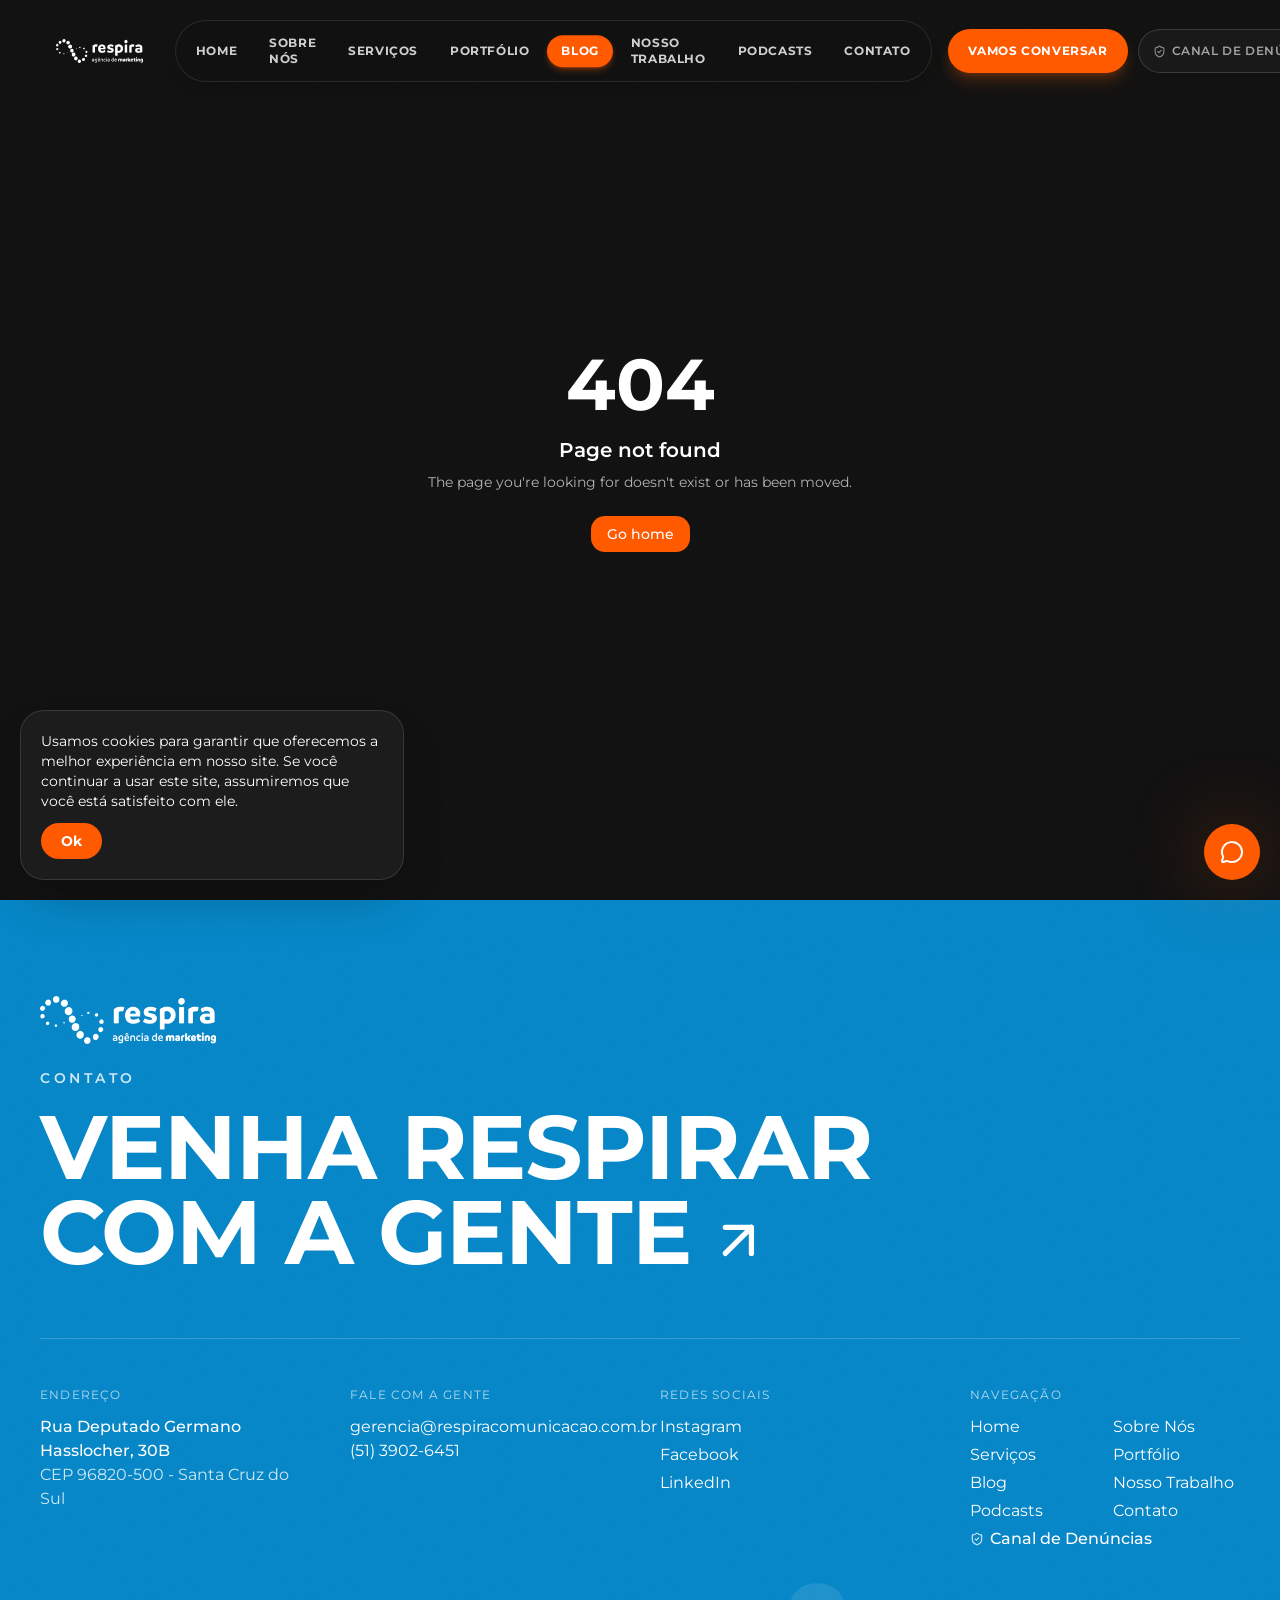
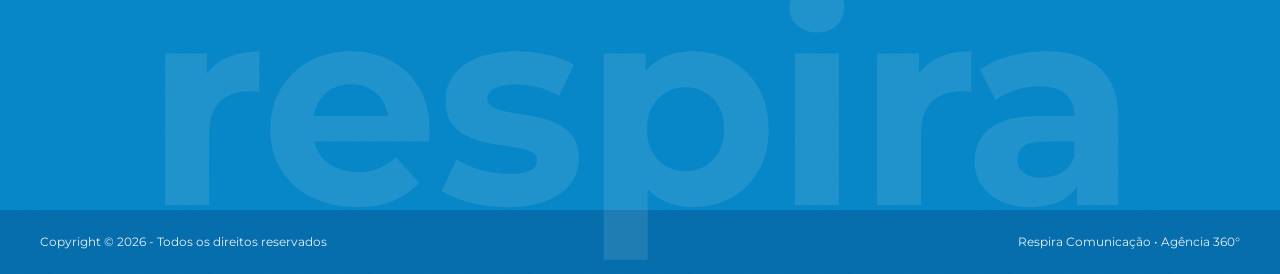
==== blog/index.html @ 7fe89828 "fix(podcasts): refatora para manter rigorosamente os textos e conteudos originais da imagem de refer" ====
<!DOCTYPE html><html lang="pt-BR"><head><meta charSet="utf-8"/><meta name="viewport" content="width=device-width, initial-scale=1"/><link rel="preload" as="image" href="/logo-respira-white.png"/><link rel="stylesheet" href="https://fonts.googleapis.com/css2?family=Manrope:wght@400;500;600;700&amp;family=Montserrat:wght@400;500;600;700;800;900&amp;display=swap" data-precedence="default"/><link rel="stylesheet" href="/assets/styles-BQYbXXpX.css"/><title>Blog | Respira Comunicação</title><meta name="author" content="Respira Comunicação"/><meta property="og:type" content="website"/><meta name="twitter:card" content="summary_large_image"/><meta name="description" content="Artigos e notícias sobre branding, comunicação e marketing pela Respira Comunicação."/><meta property="og:title" content="Blog | Respira Comunicação"/><meta property="og:description" content="Artigos e notícias sobre branding, comunicação e marketing pela Respira Comunicação."/><link rel="modulepreload" href="/assets/index-CsWTlRh0.js"/><link rel="preconnect" href="https://fonts.googleapis.com"/><link rel="preconnect" href="https://fonts.gstatic.com" crossorigin="anonymous"/><link rel="icon" href="/favicon.ico" type="image/x-icon"/></head><body><div class="grain min-h-screen bg-background text-foreground"><header class="fixed inset-x-0 top-0 z-50 transition-all duration-500 py-5"><div class="mx-auto flex max-w-[1600px] items-center justify-between px-5 md:px-10 gap-4"><div class="rounded-full px-4 py-2 transition-colors "><a class="group flex items-center gap-2" aria-label="Respira Comunicação" href="/"><img src="/logo-respira-white.png" alt="Respira Comunicação" class="h-7 md:h-8 w-auto object-contain transition-transform duration-300 group-hover:scale-105"/></a></div><nav class="hidden lg:flex items-center gap-0.5 xl:gap-1 rounded-full border border-white/10 bg-background/85 p-1.5 backdrop-blur-md shadow-lg"><a class="relative rounded-full px-2.5 py-1.5 xl:px-3.5 xl:py-2 text-[11px] xl:text-xs font-bold uppercase tracking-wider transition-colors duration-200 text-white/80 hover:text-white" href="/"><span class="relative z-10">Home</span></a><a class="relative rounded-full px-2.5 py-1.5 xl:px-3.5 xl:py-2 text-[11px] xl:text-xs font-bold uppercase tracking-wider transition-colors duration-200 text-white/80 hover:text-white" href="/sobre"><span class="relative z-10">Sobre Nós</span></a><a class="relative rounded-full px-2.5 py-1.5 xl:px-3.5 xl:py-2 text-[11px] xl:text-xs font-bold uppercase tracking-wider transition-colors duration-200 text-white/80 hover:text-white" href="/servicos"><span class="relative z-10">Serviços</span></a><a class="relative rounded-full px-2.5 py-1.5 xl:px-3.5 xl:py-2 text-[11px] xl:text-xs font-bold uppercase tracking-wider transition-colors duration-200 text-white/80 hover:text-white" href="/portfolio"><span class="relative z-10">Portfólio</span></a><a class="relative rounded-full px-2.5 py-1.5 xl:px-3.5 xl:py-2 text-[11px] xl:text-xs font-bold uppercase tracking-wider transition-colors duration-200 text-primary-foreground active" href="/blog" data-status="active" aria-current="page"><div class="absolute inset-0 rounded-full bg-primary shadow-md shadow-primary/30"></div><span class="relative z-10">Blog</span></a><a class="relative rounded-full px-2.5 py-1.5 xl:px-3.5 xl:py-2 text-[11px] xl:text-xs font-bold uppercase tracking-wider transition-colors duration-200 text-white/80 hover:text-white" href="/nosso-trabalho"><span class="relative z-10">Nosso Trabalho</span></a><a class="relative rounded-full px-2.5 py-1.5 xl:px-3.5 xl:py-2 text-[11px] xl:text-xs font-bold uppercase tracking-wider transition-colors duration-200 text-white/80 hover:text-white" href="/podcasts"><span class="relative z-10">Podcasts</span></a><a class="relative rounded-full px-2.5 py-1.5 xl:px-3.5 xl:py-2 text-[11px] xl:text-xs font-bold uppercase tracking-wider transition-colors duration-200 text-white/80 hover:text-white" href="/contato"><span class="relative z-10">Contato</span></a></nav><div class="flex items-center gap-2 sm:gap-2.5"><button aria-label="Abrir menu" class="flex lg:!hidden h-10 sm:h-11 items-center gap-2 rounded-full border border-white/15 bg-background/80 px-3.5 sm:px-4 text-xs font-bold uppercase tracking-widest backdrop-blur transition-all hover:bg-foreground hover:text-background shrink-0"><span>Menu</span><span class="flex flex-col gap-1"><span class="h-0.5 w-3.5 sm:w-4 bg-current"></span><span class="h-0.5 w-2 sm:w-2.5 bg-current"></span></span></button><a href="https://wa.me/555139026451?text=Ol%C3%A1!%20Vim%20pelo%20site%20da%20Respira%20e%20gostaria%20de%20conversar." target="_blank" rel="noreferrer" class="hidden sm:inline-flex h-10 sm:h-11 items-center rounded-full bg-primary px-4 sm:px-5 text-xs font-bold uppercase tracking-wider text-primary-foreground shadow-lg shadow-primary/25 transition-transform hover:scale-105 shrink-0">Vamos conversar</a><a href="https://app.escutacerta.com.br/ethics/respira-agencia-marketing" target="_blank" rel="noreferrer" class="group flex h-10 sm:h-11 items-center gap-1.5 rounded-full border border-white/15 bg-white/[0.03] px-3 sm:px-3.5 text-[11px] sm:text-xs font-semibold uppercase tracking-wider text-white/60 hover:text-white hover:border-white/30 hover:bg-white/[0.08] transition-all shadow-sm shrink-0" aria-label="Canal de Denúncias"><svg xmlns="http://www.w3.org/2000/svg" width="13" height="13" viewBox="0 0 24 24" fill="none" stroke="currentColor" stroke-width="2" stroke-linecap="round" stroke-linejoin="round" class="lucide lucide-shield-check shrink-0 text-white/50 transition-colors group-hover:text-[#FF5A00]" aria-hidden="true"><path d="M20 13c0 5-3.5 7.5-7.66 8.95a1 1 0 0 1-.67-.01C7.5 20.5 4 18 4 13V6a1 1 0 0 1 1-1c2 0 4.5-1.2 6.24-2.72a1.17 1.17 0 0 1 1.52 0C14.51 3.81 17 5 19 5a1 1 0 0 1 1 1z"></path><path d="m9 12 2 2 4-4"></path></svg><span>Canal de Denúncias</span></a></div></div></header><main style="opacity:0;transform:translateY(16px)"><!--$--><section class="mx-auto max-w-[1600px] px-5 pb-16 pt-40 md:px-10 md:pt-48"><p class="mb-6 text-sm font-semibold uppercase tracking-[0.25em] text-primary" style="opacity:0;transform:translateY(20px)">Blog</p><h1 class="font-display text-mega font-bold uppercase"><span class="inline-block overflow-hidden align-bottom"><span class="inline-block" style="transform:translateY(105%)">Ideias<!-- --> </span></span><span class="inline-block overflow-hidden align-bottom"><span class="inline-block" style="transform:translateY(105%)">que<!-- --> </span></span><span class="inline-block overflow-hidden align-bottom"><span class="inline-block" style="transform:translateY(105%)">oxigenam<!-- --> </span></span></h1><div class="mt-8 flex gap-3"><a href="https://respiracomunicacao.com.br/categorias/artigos/" target="_blank" rel="noreferrer" class="rounded-full border border-border px-5 py-2 font-bold hover:bg-primary hover:text-primary-foreground">Artigos</a><a href="https://respiracomunicacao.com.br/categorias/noticias/" target="_blank" rel="noreferrer" class="rounded-full border border-border px-5 py-2 font-bold hover:bg-primary hover:text-primary-foreground">Notícias</a></div></section><section class="mx-auto max-w-[1600px] px-5 pb-24 md:px-10"><div style="opacity:0;transform:translateY(40px)"><a href="https://respiracomunicacao.com.br/o-excesso-de-conteudo-esta-enfraquecendo-a-comunicacao-das-marcas/" target="_blank" rel="noreferrer" class="group block"><div class="overflow-hidden rounded-2xl bg-muted aspect-[16/10]"><img src="https://respiracomunicacao.com.br/wp-content/uploads/2026/10/348088ba-9847-40a9-9223-feab3e85a45b-2026-10-23-360x270.png" alt="O excesso de conteúdo está enfraquecendo a comunicação das marcas?" loading="lazy" class="h-full w-full object-cover transition-transform duration-700 group-hover:scale-105"/></div><p class="mt-5 text-xs font-semibold uppercase tracking-widest text-muted-foreground">respira · <!-- -->outubro 23 / 2026</p><h3 class="mt-2 font-display font-bold leading-tight transition-colors group-hover:text-primary text-2xl md:text-4xl">O excesso de conteúdo está enfraquecendo a comunicação das marcas?</h3><span class="mt-4 inline-flex items-center gap-1 text-sm font-bold">Leia mais <svg xmlns="http://www.w3.org/2000/svg" width="16" height="16" viewBox="0 0 24 24" fill="none" stroke="currentColor" stroke-width="2" stroke-linecap="round" stroke-linejoin="round" class="lucide lucide-arrow-up-right transition-transform group-hover:rotate-45" aria-hidden="true"><path d="M7 7h10v10"></path><path d="M7 17 17 7"></path></svg></span></a></div><div class="mt-20 grid gap-x-8 gap-y-16 md:grid-cols-3"><div style="opacity:0;transform:translateY(40px)"><a href="https://respiracomunicacao.com.br/o-paradoxo-da-modernizacao-ate-onde-uma-marca-deve-mudar-para-continuar-atual/" target="_blank" rel="noreferrer" class="group block"><div class="overflow-hidden rounded-2xl bg-muted aspect-[4/3]"><img src="https://respiracomunicacao.com.br/wp-content/uploads/2026/10/businessman-thinking-about-colorful-charts-and-gra-2026-09-24-19-15-22-utc-360x270.jpg" alt="O paradoxo da modernização: até onde uma marca deve mudar para continuar atual?" loading="lazy" class="h-full w-full object-cover transition-transform duration-700 group-hover:scale-105"/></div><p class="mt-5 text-xs font-semibold uppercase tracking-widest text-muted-foreground">respira · <!-- -->outubro 08 / 2026</p><h3 class="mt-2 font-display font-bold leading-tight transition-colors group-hover:text-primary text-xl">O paradoxo da modernização: até onde uma marca deve mudar para continuar atual?</h3><span class="mt-4 inline-flex items-center gap-1 text-sm font-bold">Leia mais <svg xmlns="http://www.w3.org/2000/svg" width="16" height="16" viewBox="0 0 24 24" fill="none" stroke="currentColor" stroke-width="2" stroke-linecap="round" stroke-linejoin="round" class="lucide lucide-arrow-up-right transition-transform group-hover:rotate-45" aria-hidden="true"><path d="M7 7h10v10"></path><path d="M7 17 17 7"></path></svg></span></a></div><div style="opacity:0;transform:translateY(40px)"><a href="https://respiracomunicacao.com.br/o-impacto-da-creator-economy-na-comunicacao-das-empresas/" target="_blank" rel="noreferrer" class="group block"><div class="overflow-hidden rounded-2xl bg-muted aspect-[4/3]"><img src="https://respiracomunicacao.com.br/wp-content/uploads/2026/09/artigo22.jpg" alt="O impacto da creator economy na comunicação das empresas" loading="lazy" class="h-full w-full object-cover transition-transform duration-700 group-hover:scale-105"/></div><p class="mt-5 text-xs font-semibold uppercase tracking-widest text-muted-foreground">respira · <!-- -->setembro 22 / 2026</p><h3 class="mt-2 font-display font-bold leading-tight transition-colors group-hover:text-primary text-xl">O impacto da creator economy na comunicação das empresas</h3><span class="mt-4 inline-flex items-center gap-1 text-sm font-bold">Leia mais <svg xmlns="http://www.w3.org/2000/svg" width="16" height="16" viewBox="0 0 24 24" fill="none" stroke="currentColor" stroke-width="2" stroke-linecap="round" stroke-linejoin="round" class="lucide lucide-arrow-up-right transition-transform group-hover:rotate-45" aria-hidden="true"><path d="M7 7h10v10"></path><path d="M7 17 17 7"></path></svg></span></a></div><div style="opacity:0;transform:translateY(40px)"><a href="https://respiracomunicacao.com.br/o-papel-da-criatividade-em-um-mercado-cada-vez-mais-automatizado/" target="_blank" rel="noreferrer" class="group block"><div class="overflow-hidden rounded-2xl bg-muted aspect-[4/3]"><img src="https://respiracomunicacao.com.br/wp-content/uploads/2026/09/artigo09-360x270.jpg" alt="O papel da criatividade em um mercado cada vez mais automatizado" loading="lazy" class="h-full w-full object-cover transition-transform duration-700 group-hover:scale-105"/></div><p class="mt-5 text-xs font-semibold uppercase tracking-widest text-muted-foreground">respira · <!-- -->setembro 08 / 2026</p><h3 class="mt-2 font-display font-bold leading-tight transition-colors group-hover:text-primary text-xl">O papel da criatividade em um mercado cada vez mais automatizado</h3><span class="mt-4 inline-flex items-center gap-1 text-sm font-bold">Leia mais <svg xmlns="http://www.w3.org/2000/svg" width="16" height="16" viewBox="0 0 24 24" fill="none" stroke="currentColor" stroke-width="2" stroke-linecap="round" stroke-linejoin="round" class="lucide lucide-arrow-up-right transition-transform group-hover:rotate-45" aria-hidden="true"><path d="M7 7h10v10"></path><path d="M7 17 17 7"></path></svg></span></a></div><div style="opacity:0;transform:translateY(40px)"><a href="https://respiracomunicacao.com.br/brand-fatigue-por-que-algumas-marcas-deixam-de-gerar-interesse/" target="_blank" rel="noreferrer" class="group block"><div class="overflow-hidden rounded-2xl bg-muted aspect-[4/3]"><img src="https://respiracomunicacao.com.br/wp-content/uploads/2026/07/business-risk-concept-warning-sign-on-storefront-2026-03-26-03-32-44-utc-scaled.jpg" alt="Brand Fatigue: por que algumas marcas deixam de gerar interesse" loading="lazy" class="h-full w-full object-cover transition-transform duration-700 group-hover:scale-105"/></div><p class="mt-5 text-xs font-semibold uppercase tracking-widest text-muted-foreground">respira · <!-- -->agosto 26 / 2026</p><h3 class="mt-2 font-display font-bold leading-tight transition-colors group-hover:text-primary text-xl">Brand Fatigue: por que algumas marcas deixam de gerar interesse</h3><span class="mt-4 inline-flex items-center gap-1 text-sm font-bold">Leia mais <svg xmlns="http://www.w3.org/2000/svg" width="16" height="16" viewBox="0 0 24 24" fill="none" stroke="currentColor" stroke-width="2" stroke-linecap="round" stroke-linejoin="round" class="lucide lucide-arrow-up-right transition-transform group-hover:rotate-45" aria-hidden="true"><path d="M7 7h10v10"></path><path d="M7 17 17 7"></path></svg></span></a></div><div style="opacity:0;transform:translateY(40px)"><a href="https://respiracomunicacao.com.br/como-fortalecer-a-percepcao-de-valor-sem-competir-apenas-por-preco/" target="_blank" rel="noreferrer" class="group block"><div class="overflow-hidden rounded-2xl bg-muted aspect-[4/3]"><img src="https://respiracomunicacao.com.br/wp-content/uploads/2026/07/financial-growth-chart-with-wooden-toy-figure-2026-03-20-06-20-47-utc-scaled.jpeg" alt="Como fortalecer a percepção de valor sem competir apenas por preço" loading="lazy" class="h-full w-full object-cover transition-transform duration-700 group-hover:scale-105"/></div><p class="mt-5 text-xs font-semibold uppercase tracking-widest text-muted-foreground">respira · <!-- -->agosto 12 / 2026</p><h3 class="mt-2 font-display font-bold leading-tight transition-colors group-hover:text-primary text-xl">Como fortalecer a percepção de valor sem competir apenas por preço</h3><span class="mt-4 inline-flex items-center gap-1 text-sm font-bold">Leia mais <svg xmlns="http://www.w3.org/2000/svg" width="16" height="16" viewBox="0 0 24 24" fill="none" stroke="currentColor" stroke-width="2" stroke-linecap="round" stroke-linejoin="round" class="lucide lucide-arrow-up-right transition-transform group-hover:rotate-45" aria-hidden="true"><path d="M7 7h10v10"></path><path d="M7 17 17 7"></path></svg></span></a></div><div style="opacity:0;transform:translateY(40px)"><a href="https://respiracomunicacao.com.br/a-nova-geopolitica-das-marcas-como-conflitos-producao-e-tecnologia-impactam-a-percepcao-do-consumidor/" target="_blank" rel="noreferrer" class="group block"><div class="overflow-hidden rounded-2xl bg-muted aspect-[4/3]"><img src="https://respiracomunicacao.com.br/wp-content/uploads/2026/07/robotic-hand-holding-a-globe-encased-in-cube-2026-04-14-05-44-45-utc-scaled.jpg" alt="A nova geopolítica das marcas: como conflitos, produção e tecnologia impactam a percepção do consumidor" loading="lazy" class="h-full w-full object-cover transition-transform duration-700 group-hover:scale-105"/></div><p class="mt-5 text-xs font-semibold uppercase tracking-widest text-muted-foreground">respira · <!-- -->julho 29 / 2026</p><h3 class="mt-2 font-display font-bold leading-tight transition-colors group-hover:text-primary text-xl">A nova geopolítica das marcas: como conflitos, produção e tecnologia impactam a percepção do consumidor</h3><span class="mt-4 inline-flex items-center gap-1 text-sm font-bold">Leia mais <svg xmlns="http://www.w3.org/2000/svg" width="16" height="16" viewBox="0 0 24 24" fill="none" stroke="currentColor" stroke-width="2" stroke-linecap="round" stroke-linejoin="round" class="lucide lucide-arrow-up-right transition-transform group-hover:rotate-45" aria-hidden="true"><path d="M7 7h10v10"></path><path d="M7 17 17 7"></path></svg></span></a></div><div style="opacity:0;transform:translateY(40px)"><a href="https://respiracomunicacao.com.br/1639-2/" target="_blank" rel="noreferrer" class="group block"><div class="overflow-hidden rounded-2xl bg-muted aspect-[4/3]"><img src="https://respiracomunicacao.com.br/wp-content/uploads/2026/07/colorful-wooden-toy-blocks-arranged-by-a-hand-2026-03-25-05-29-37-utc-scaled.jpg" alt="Por que a clareza se tornou um diferencial competitivo" loading="lazy" class="h-full w-full object-cover transition-transform duration-700 group-hover:scale-105"/></div><p class="mt-5 text-xs font-semibold uppercase tracking-widest text-muted-foreground">respira · <!-- -->julho 16 / 2026</p><h3 class="mt-2 font-display font-bold leading-tight transition-colors group-hover:text-primary text-xl">Por que a clareza se tornou um diferencial competitivo</h3><span class="mt-4 inline-flex items-center gap-1 text-sm font-bold">Leia mais <svg xmlns="http://www.w3.org/2000/svg" width="16" height="16" viewBox="0 0 24 24" fill="none" stroke="currentColor" stroke-width="2" stroke-linecap="round" stroke-linejoin="round" class="lucide lucide-arrow-up-right transition-transform group-hover:rotate-45" aria-hidden="true"><path d="M7 7h10v10"></path><path d="M7 17 17 7"></path></svg></span></a></div><div style="opacity:0;transform:translateY(40px)"><a href="https://respiracomunicacao.com.br/o-novo-crm-porque-engajamento-nao-e-frequencia-e-relevancia/" target="_blank" rel="noreferrer" class="group block"><div class="overflow-hidden rounded-2xl bg-muted aspect-[4/3]"><img src="https://respiracomunicacao.com.br/wp-content/uploads/2026/06/crm-blocks-with-crumpled-yellow-paper-background-2026-03-25-10-48-57-utc-scaled.jpg" alt="O novo CRM: porque engajamento não é frequência, é relevância" loading="lazy" class="h-full w-full object-cover transition-transform duration-700 group-hover:scale-105"/></div><p class="mt-5 text-xs font-semibold uppercase tracking-widest text-muted-foreground">respira · <!-- -->junho 24 / 2026</p><h3 class="mt-2 font-display font-bold leading-tight transition-colors group-hover:text-primary text-xl">O novo CRM: porque engajamento não é frequência, é relevância</h3><span class="mt-4 inline-flex items-center gap-1 text-sm font-bold">Leia mais <svg xmlns="http://www.w3.org/2000/svg" width="16" height="16" viewBox="0 0 24 24" fill="none" stroke="currentColor" stroke-width="2" stroke-linecap="round" stroke-linejoin="round" class="lucide lucide-arrow-up-right transition-transform group-hover:rotate-45" aria-hidden="true"><path d="M7 7h10v10"></path><path d="M7 17 17 7"></path></svg></span></a></div><div style="opacity:0;transform:translateY(40px)"><a href="https://respiracomunicacao.com.br/branding-e-ux-o-impacto-da-experiencia-na-percepcao-da-marca/" target="_blank" rel="noreferrer" class="group block"><div class="overflow-hidden rounded-2xl bg-muted aspect-[4/3]"><img src="https://respiracomunicacao.com.br/wp-content/uploads/2026/06/concept-of-mobile-application-user-interface-and-e-2026-03-17-01-22-31-utc.jpg" alt="Branding e UX: o impacto da experiência na percepção da marca" loading="lazy" class="h-full w-full object-cover transition-transform duration-700 group-hover:scale-105"/></div><p class="mt-5 text-xs font-semibold uppercase tracking-widest text-muted-foreground">respira · <!-- -->junho 11 / 2026</p><h3 class="mt-2 font-display font-bold leading-tight transition-colors group-hover:text-primary text-xl">Branding e UX: o impacto da experiência na percepção da marca</h3><span class="mt-4 inline-flex items-center gap-1 text-sm font-bold">Leia mais <svg xmlns="http://www.w3.org/2000/svg" width="16" height="16" viewBox="0 0 24 24" fill="none" stroke="currentColor" stroke-width="2" stroke-linecap="round" stroke-linejoin="round" class="lucide lucide-arrow-up-right transition-transform group-hover:rotate-45" aria-hidden="true"><path d="M7 7h10v10"></path><path d="M7 17 17 7"></path></svg></span></a></div></div><a href="https://respiracomunicacao.com.br/blog/page/2/" target="_blank" rel="noreferrer" class="mx-auto mt-20 flex w-fit items-center gap-2 rounded-full bg-primary px-8 py-4 font-bold text-primary-foreground">Mais artigos <svg xmlns="http://www.w3.org/2000/svg" width="18" height="18" viewBox="0 0 24 24" fill="none" stroke="currentColor" stroke-width="2" stroke-linecap="round" stroke-linejoin="round" class="lucide lucide-arrow-up-right" aria-hidden="true"><path d="M7 7h10v10"></path><path d="M7 17 17 7"></path></svg></a></section><script>(function(a,f){let l;try{l=JSON.parse(sessionStorage.getItem(a)||"{}")}catch{return}const n=l?.[f||history.state?.__TSR_key];let c=!1;for(const t in n){const e=n[t],o=e?.scrollX,s=e?.scrollY;if(Number.isFinite(o)&&Number.isFinite(s)){if(t==="window")scrollTo(o,s),c=!0;else if(t)try{const r=document.querySelector(t);r&&(r.scrollLeft=o,r.scrollTop=s)}catch{}}}if(c)return;const i=location.hash.slice(1);if(i){const t=history.state?.__hashScrollIntoViewOptions??!0;if(t){const e=document.getElementById(i);e&&e.scrollIntoView(t)}return}scrollTo(0,0)})("tsr-scroll-restoration-v1_3");document.currentScript.remove()</script><!--/$--></main><footer id="contato" class="relative overflow-hidden bg-[#0787C7] text-white pt-24"><div class="mx-auto max-w-[1600px] px-5 md:px-10"><div class="mb-6"><a aria-label="Respira Comunicação" href="/"><img src="/logo-respira-white.png" alt="Respira Comunicação" class="h-10 md:h-12 w-auto object-contain"/></a></div><p class="text-sm font-semibold uppercase tracking-[0.25em] text-white/80">Contato</p><a href="https://wa.me/555139026451?text=Ol%C3%A1!%20Vim%20pelo%20site%20da%20Respira%20e%20gostaria%20de%20conversar." target="_blank" rel="noreferrer" class="group mt-4 block"><h2 class="font-display text-giant font-bold uppercase text-white transition-colors duration-300 group-hover:text-[#FF5A00]">Venha Respirar <br/>com a gente<svg xmlns="http://www.w3.org/2000/svg" width="24" height="24" viewBox="0 0 24 24" fill="none" stroke="currentColor" stroke-width="2" stroke-linecap="round" stroke-linejoin="round" class="lucide lucide-arrow-up-right ml-4 inline h-[0.7em] w-[0.7em] transition-transform duration-500 group-hover:rotate-45" aria-hidden="true"><path d="M7 7h10v10"></path><path d="M7 17 17 7"></path></svg></h2></a><div class="mt-16 grid gap-10 border-t border-white/20 py-12 md:grid-cols-4"><div><p class="mb-3 text-xs uppercase tracking-widest text-white/70">Endereço</p><p class="text-white font-medium">Rua Deputado Germano Hasslocher, 30B</p><p class="text-white/80">CEP 96820-500 - Santa Cruz do Sul</p></div><div><p class="mb-3 text-xs uppercase tracking-widest text-white/70">Fale com a gente</p><a href="mailto:gerencia@respiracomunicacao.com.br" class="block text-white hover:underline">gerencia@respiracomunicacao.com.br</a><a href="tel:+555139026451" class="block text-white hover:underline">(51) 3902-6451</a></div><div><p class="mb-3 text-xs uppercase tracking-widest text-white/70">Redes Sociais</p><div class="flex flex-col gap-1"><a href="https://www.instagram.com/respiracomunicacao/" target="_blank" rel="noreferrer" class="text-white hover:underline">Instagram</a><a href="https://www.facebook.com/Respiracomunicacao" target="_blank" rel="noreferrer" class="text-white hover:underline">Facebook</a><a href="https://www.linkedin.com/company/81310312/admin/feed/posts/" target="_blank" rel="noreferrer" class="text-white hover:underline">LinkedIn</a></div></div><div><p class="mb-3 text-xs uppercase tracking-widest text-white/70">Navegação</p><div class="grid grid-cols-2 gap-x-4 gap-y-1"><a class="text-white hover:underline" href="/">Home</a><a class="text-white hover:underline" href="/sobre">Sobre Nós</a><a class="text-white hover:underline" href="/servicos">Serviços</a><a class="text-white hover:underline" href="/portfolio">Portfólio</a><a class="text-white hover:underline active" href="/blog" data-status="active" aria-current="page">Blog</a><a class="text-white hover:underline" href="/nosso-trabalho">Nosso Trabalho</a><a class="text-white hover:underline" href="/podcasts">Podcasts</a><a class="text-white hover:underline" href="/contato">Contato</a><a href="https://app.escutacerta.com.br/ethics/respira-agencia-marketing" target="_blank" rel="noreferrer" class="col-span-2 text-white hover:underline inline-flex items-center gap-1.5 font-medium"><svg xmlns="http://www.w3.org/2000/svg" width="14" height="14" viewBox="0 0 24 24" fill="none" stroke="currentColor" stroke-width="2" stroke-linecap="round" stroke-linejoin="round" class="lucide lucide-shield-check text-white/80 shrink-0" aria-hidden="true"><path d="M20 13c0 5-3.5 7.5-7.66 8.95a1 1 0 0 1-.67-.01C7.5 20.5 4 18 4 13V6a1 1 0 0 1 1-1c2 0 4.5-1.2 6.24-2.72a1.17 1.17 0 0 1 1.52 0C14.51 3.81 17 5 19 5a1 1 0 0 1 1 1z"></path><path d="m9 12 2 2 4-4"></path></svg>Canal de Denúncias</a></div></div></div></div><div class="pointer-events-none select-none text-center font-display text-[22vw] font-bold lowercase leading-[0.75] text-white/10">respira</div><div class="bg-[#066EAC] py-6 text-xs text-white/90"><div class="mx-auto flex max-w-[1600px] flex-wrap justify-between gap-4 px-5 md:px-10"><span>Copyright © <!-- -->2026<!-- --> - Todos os direitos reservados</span><span>Respira Comunicação • Agência 360°</span></div></div></footer><div class="fixed bottom-5 right-5 z-40 flex flex-col items-end gap-3"><button aria-label="WhatsApp" class="flex h-14 w-14 items-center justify-center rounded-full bg-primary text-primary-foreground glow transition-transform hover:scale-110 shadow-lg"><svg xmlns="http://www.w3.org/2000/svg" width="24" height="24" viewBox="0 0 24 24" fill="none" stroke="currentColor" stroke-width="2" stroke-linecap="round" stroke-linejoin="round" class="lucide lucide-message-circle" aria-hidden="true"><path d="M2.992 16.342a2 2 0 0 1 .094 1.167l-1.065 3.29a1 1 0 0 0 1.236 1.168l3.413-.998a2 2 0 0 1 1.099.092 10 10 0 1 0-4.777-4.719"></path></svg></button></div></div><script data-tsr-stream-part="">(self.$R=self.$R||{})["tsr"]=[];self.$_TSR={h(){this.hydrated=!0,this.c()},e(){this.streamEnded=!0,this.c()},c(){this.hydrated&&this.streamEnded&&(delete self.$_TSR,delete self.$R.tsr)},p(e){this.initialized?e():this.buffer.push(e)},buffer:[]};$_TSR.router=($R=>$R[0]={manifest:$R[1]={routes:$R[2]={__root__:$R[3]={preloads:$R[4]=["/assets/index-CsWTlRh0.js"],scripts:$R[5]=[$R[6]={attrs:$R[7]={type:"module",async:!0,src:"/assets/index-CsWTlRh0.js"}}],css:$R[8]=[$R[9]={href:"/assets/styles-BQYbXXpX.css","data-tanstack-router-dev-styles":!0}]}}},matches:$R[10]=[$R[11]={i:"__root__ ",u:1794572300991,s:"success",ssr:!0},$R[12]={i:" blog blog",u:1794572300991,s:"success",ssr:!0}]})($R["tsr"]);$_TSR.e();{let s=document.currentScript,p;while((p=s.previousElementSibling)&&p.hasAttribute('data-tsr-stream-part'))p.remove();s.remove()}</script><script type="module" src="/assets/index-CsWTlRh0.js"></script><script>document.currentScript.remove();/*$tsr-stream-boundary*/</script></body></html>
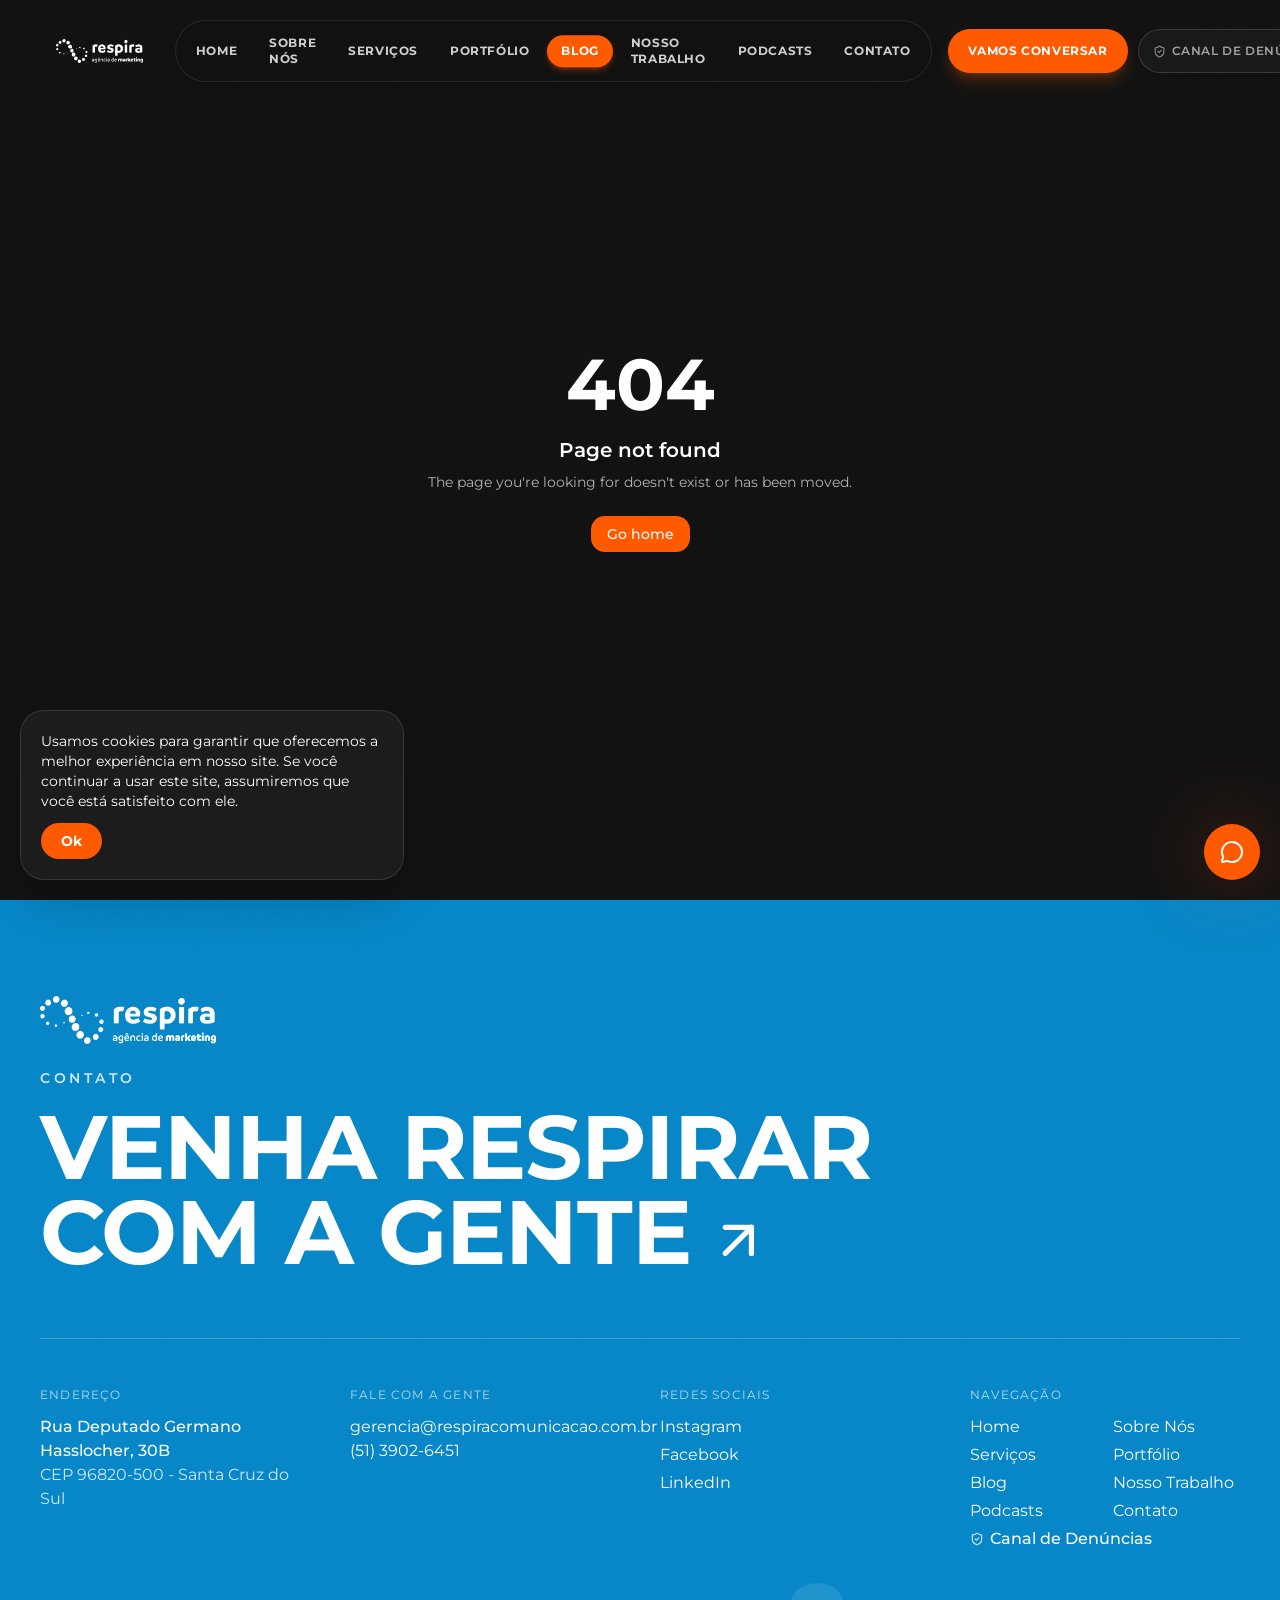
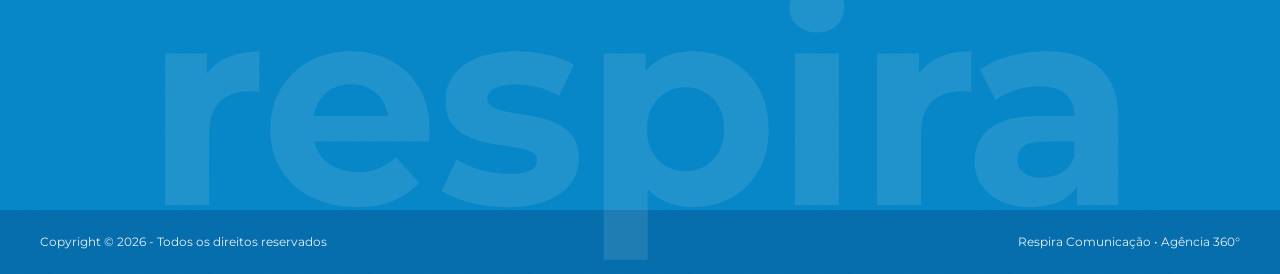
==== commit 10723fb3: "refactor(podcasts): remove extra pill badges and tags from hero" ====
--- a/blog/index.html
+++ b/blog/index.html
@@ -1 +1 @@
-<!DOCTYPE html><html lang="pt-BR"><head><meta charSet="utf-8"/><meta name="viewport" content="width=device-width, initial-scale=1"/><link rel="preload" as="image" href="/logo-respira-white.png"/><link rel="stylesheet" href="https://fonts.googleapis.com/css2?family=Manrope:wght@400;500;600;700&amp;family=Montserrat:wght@400;500;600;700;800;900&amp;display=swap" data-precedence="default"/><link rel="stylesheet" href="/assets/styles-BQYbXXpX.css"/><title>Blog | Respira Comunicação</title><meta name="author" content="Respira Comunicação"/><meta property="og:type" content="website"/><meta name="twitter:card" content="summary_large_image"/><meta name="description" content="Artigos e notícias sobre branding, comunicação e marketing pela Respira Comunicação."/><meta property="og:title" content="Blog | Respira Comunicação"/><meta property="og:description" content="Artigos e notícias sobre branding, comunicação e marketing pela Respira Comunicação."/><link rel="modulepreload" href="/assets/index-CsWTlRh0.js"/><link rel="preconnect" href="https://fonts.googleapis.com"/><link rel="preconnect" href="https://fonts.gstatic.com" crossorigin="anonymous"/><link rel="icon" href="/favicon.ico" type="image/x-icon"/></head><body><div class="grain min-h-screen bg-background text-foreground"><header class="fixed inset-x-0 top-0 z-50 transition-all duration-500 py-5"><div class="mx-auto flex max-w-[1600px] items-center justify-between px-5 md:px-10 gap-4"><div class="rounded-full px-4 py-2 transition-colors "><a class="group flex items-center gap-2" aria-label="Respira Comunicação" href="/"><img src="/logo-respira-white.png" alt="Respira Comunicação" class="h-7 md:h-8 w-auto object-contain transition-transform duration-300 group-hover:scale-105"/></a></div><nav class="hidden lg:flex items-center gap-0.5 xl:gap-1 rounded-full border border-white/10 bg-background/85 p-1.5 backdrop-blur-md shadow-lg"><a class="relative rounded-full px-2.5 py-1.5 xl:px-3.5 xl:py-2 text-[11px] xl:text-xs font-bold uppercase tracking-wider transition-colors duration-200 text-white/80 hover:text-white" href="/"><span class="relative z-10">Home</span></a><a class="relative rounded-full px-2.5 py-1.5 xl:px-3.5 xl:py-2 text-[11px] xl:text-xs font-bold uppercase tracking-wider transition-colors duration-200 text-white/80 hover:text-white" href="/sobre"><span class="relative z-10">Sobre Nós</span></a><a class="relative rounded-full px-2.5 py-1.5 xl:px-3.5 xl:py-2 text-[11px] xl:text-xs font-bold uppercase tracking-wider transition-colors duration-200 text-white/80 hover:text-white" href="/servicos"><span class="relative z-10">Serviços</span></a><a class="relative rounded-full px-2.5 py-1.5 xl:px-3.5 xl:py-2 text-[11px] xl:text-xs font-bold uppercase tracking-wider transition-colors duration-200 text-white/80 hover:text-white" href="/portfolio"><span class="relative z-10">Portfólio</span></a><a class="relative rounded-full px-2.5 py-1.5 xl:px-3.5 xl:py-2 text-[11px] xl:text-xs font-bold uppercase tracking-wider transition-colors duration-200 text-primary-foreground active" href="/blog" data-status="active" aria-current="page"><div class="absolute inset-0 rounded-full bg-primary shadow-md shadow-primary/30"></div><span class="relative z-10">Blog</span></a><a class="relative rounded-full px-2.5 py-1.5 xl:px-3.5 xl:py-2 text-[11px] xl:text-xs font-bold uppercase tracking-wider transition-colors duration-200 text-white/80 hover:text-white" href="/nosso-trabalho"><span class="relative z-10">Nosso Trabalho</span></a><a class="relative rounded-full px-2.5 py-1.5 xl:px-3.5 xl:py-2 text-[11px] xl:text-xs font-bold uppercase tracking-wider transition-colors duration-200 text-white/80 hover:text-white" href="/podcasts"><span class="relative z-10">Podcasts</span></a><a class="relative rounded-full px-2.5 py-1.5 xl:px-3.5 xl:py-2 text-[11px] xl:text-xs font-bold uppercase tracking-wider transition-colors duration-200 text-white/80 hover:text-white" href="/contato"><span class="relative z-10">Contato</span></a></nav><div class="flex items-center gap-2 sm:gap-2.5"><button aria-label="Abrir menu" class="flex lg:!hidden h-10 sm:h-11 items-center gap-2 rounded-full border border-white/15 bg-background/80 px-3.5 sm:px-4 text-xs font-bold uppercase tracking-widest backdrop-blur transition-all hover:bg-foreground hover:text-background shrink-0"><span>Menu</span><span class="flex flex-col gap-1"><span class="h-0.5 w-3.5 sm:w-4 bg-current"></span><span class="h-0.5 w-2 sm:w-2.5 bg-current"></span></span></button><a href="https://wa.me/555139026451?text=Ol%C3%A1!%20Vim%20pelo%20site%20da%20Respira%20e%20gostaria%20de%20conversar." target="_blank" rel="noreferrer" class="hidden sm:inline-flex h-10 sm:h-11 items-center rounded-full bg-primary px-4 sm:px-5 text-xs font-bold uppercase tracking-wider text-primary-foreground shadow-lg shadow-primary/25 transition-transform hover:scale-105 shrink-0">Vamos conversar</a><a href="https://app.escutacerta.com.br/ethics/respira-agencia-marketing" target="_blank" rel="noreferrer" class="group flex h-10 sm:h-11 items-center gap-1.5 rounded-full border border-white/15 bg-white/[0.03] px-3 sm:px-3.5 text-[11px] sm:text-xs font-semibold uppercase tracking-wider text-white/60 hover:text-white hover:border-white/30 hover:bg-white/[0.08] transition-all shadow-sm shrink-0" aria-label="Canal de Denúncias"><svg xmlns="http://www.w3.org/2000/svg" width="13" height="13" viewBox="0 0 24 24" fill="none" stroke="currentColor" stroke-width="2" stroke-linecap="round" stroke-linejoin="round" class="lucide lucide-shield-check shrink-0 text-white/50 transition-colors group-hover:text-[#FF5A00]" aria-hidden="true"><path d="M20 13c0 5-3.5 7.5-7.66 8.95a1 1 0 0 1-.67-.01C7.5 20.5 4 18 4 13V6a1 1 0 0 1 1-1c2 0 4.5-1.2 6.24-2.72a1.17 1.17 0 0 1 1.52 0C14.51 3.81 17 5 19 5a1 1 0 0 1 1 1z"></path><path d="m9 12 2 2 4-4"></path></svg><span>Canal de Denúncias</span></a></div></div></header><main style="opacity:0;transform:translateY(16px)"><!--$--><section class="mx-auto max-w-[1600px] px-5 pb-16 pt-40 md:px-10 md:pt-48"><p class="mb-6 text-sm font-semibold uppercase tracking-[0.25em] text-primary" style="opacity:0;transform:translateY(20px)">Blog</p><h1 class="font-display text-mega font-bold uppercase"><span class="inline-block overflow-hidden align-bottom"><span class="inline-block" style="transform:translateY(105%)">Ideias<!-- --> </span></span><span class="inline-block overflow-hidden align-bottom"><span class="inline-block" style="transform:translateY(105%)">que<!-- --> </span></span><span class="inline-block overflow-hidden align-bottom"><span class="inline-block" style="transform:translateY(105%)">oxigenam<!-- --> </span></span></h1><div class="mt-8 flex gap-3"><a href="https://respiracomunicacao.com.br/categorias/artigos/" target="_blank" rel="noreferrer" class="rounded-full border border-border px-5 py-2 font-bold hover:bg-primary hover:text-primary-foreground">Artigos</a><a href="https://respiracomunicacao.com.br/categorias/noticias/" target="_blank" rel="noreferrer" class="rounded-full border border-border px-5 py-2 font-bold hover:bg-primary hover:text-primary-foreground">Notícias</a></div></section><section class="mx-auto max-w-[1600px] px-5 pb-24 md:px-10"><div style="opacity:0;transform:translateY(40px)"><a href="https://respiracomunicacao.com.br/o-excesso-de-conteudo-esta-enfraquecendo-a-comunicacao-das-marcas/" target="_blank" rel="noreferrer" class="group block"><div class="overflow-hidden rounded-2xl bg-muted aspect-[16/10]"><img src="https://respiracomunicacao.com.br/wp-content/uploads/2026/10/348088ba-9847-40a9-9223-feab3e85a45b-2026-10-23-360x270.png" alt="O excesso de conteúdo está enfraquecendo a comunicação das marcas?" loading="lazy" class="h-full w-full object-cover transition-transform duration-700 group-hover:scale-105"/></div><p class="mt-5 text-xs font-semibold uppercase tracking-widest text-muted-foreground">respira · <!-- -->outubro 23 / 2026</p><h3 class="mt-2 font-display font-bold leading-tight transition-colors group-hover:text-primary text-2xl md:text-4xl">O excesso de conteúdo está enfraquecendo a comunicação das marcas?</h3><span class="mt-4 inline-flex items-center gap-1 text-sm font-bold">Leia mais <svg xmlns="http://www.w3.org/2000/svg" width="16" height="16" viewBox="0 0 24 24" fill="none" stroke="currentColor" stroke-width="2" stroke-linecap="round" stroke-linejoin="round" class="lucide lucide-arrow-up-right transition-transform group-hover:rotate-45" aria-hidden="true"><path d="M7 7h10v10"></path><path d="M7 17 17 7"></path></svg></span></a></div><div class="mt-20 grid gap-x-8 gap-y-16 md:grid-cols-3"><div style="opacity:0;transform:translateY(40px)"><a href="https://respiracomunicacao.com.br/o-paradoxo-da-modernizacao-ate-onde-uma-marca-deve-mudar-para-continuar-atual/" target="_blank" rel="noreferrer" class="group block"><div class="overflow-hidden rounded-2xl bg-muted aspect-[4/3]"><img src="https://respiracomunicacao.com.br/wp-content/uploads/2026/10/businessman-thinking-about-colorful-charts-and-gra-2026-09-24-19-15-22-utc-360x270.jpg" alt="O paradoxo da modernização: até onde uma marca deve mudar para continuar atual?" loading="lazy" class="h-full w-full object-cover transition-transform duration-700 group-hover:scale-105"/></div><p class="mt-5 text-xs font-semibold uppercase tracking-widest text-muted-foreground">respira · <!-- -->outubro 08 / 2026</p><h3 class="mt-2 font-display font-bold leading-tight transition-colors group-hover:text-primary text-xl">O paradoxo da modernização: até onde uma marca deve mudar para continuar atual?</h3><span class="mt-4 inline-flex items-center gap-1 text-sm font-bold">Leia mais <svg xmlns="http://www.w3.org/2000/svg" width="16" height="16" viewBox="0 0 24 24" fill="none" stroke="currentColor" stroke-width="2" stroke-linecap="round" stroke-linejoin="round" class="lucide lucide-arrow-up-right transition-transform group-hover:rotate-45" aria-hidden="true"><path d="M7 7h10v10"></path><path d="M7 17 17 7"></path></svg></span></a></div><div style="opacity:0;transform:translateY(40px)"><a href="https://respiracomunicacao.com.br/o-impacto-da-creator-economy-na-comunicacao-das-empresas/" target="_blank" rel="noreferrer" class="group block"><div class="overflow-hidden rounded-2xl bg-muted aspect-[4/3]"><img src="https://respiracomunicacao.com.br/wp-content/uploads/2026/09/artigo22.jpg" alt="O impacto da creator economy na comunicação das empresas" loading="lazy" class="h-full w-full object-cover transition-transform duration-700 group-hover:scale-105"/></div><p class="mt-5 text-xs font-semibold uppercase tracking-widest text-muted-foreground">respira · <!-- -->setembro 22 / 2026</p><h3 class="mt-2 font-display font-bold leading-tight transition-colors group-hover:text-primary text-xl">O impacto da creator economy na comunicação das empresas</h3><span class="mt-4 inline-flex items-center gap-1 text-sm font-bold">Leia mais <svg xmlns="http://www.w3.org/2000/svg" width="16" height="16" viewBox="0 0 24 24" fill="none" stroke="currentColor" stroke-width="2" stroke-linecap="round" stroke-linejoin="round" class="lucide lucide-arrow-up-right transition-transform group-hover:rotate-45" aria-hidden="true"><path d="M7 7h10v10"></path><path d="M7 17 17 7"></path></svg></span></a></div><div style="opacity:0;transform:translateY(40px)"><a href="https://respiracomunicacao.com.br/o-papel-da-criatividade-em-um-mercado-cada-vez-mais-automatizado/" target="_blank" rel="noreferrer" class="group block"><div class="overflow-hidden rounded-2xl bg-muted aspect-[4/3]"><img src="https://respiracomunicacao.com.br/wp-content/uploads/2026/09/artigo09-360x270.jpg" alt="O papel da criatividade em um mercado cada vez mais automatizado" loading="lazy" class="h-full w-full object-cover transition-transform duration-700 group-hover:scale-105"/></div><p class="mt-5 text-xs font-semibold uppercase tracking-widest text-muted-foreground">respira · <!-- -->setembro 08 / 2026</p><h3 class="mt-2 font-display font-bold leading-tight transition-colors group-hover:text-primary text-xl">O papel da criatividade em um mercado cada vez mais automatizado</h3><span class="mt-4 inline-flex items-center gap-1 text-sm font-bold">Leia mais <svg xmlns="http://www.w3.org/2000/svg" width="16" height="16" viewBox="0 0 24 24" fill="none" stroke="currentColor" stroke-width="2" stroke-linecap="round" stroke-linejoin="round" class="lucide lucide-arrow-up-right transition-transform group-hover:rotate-45" aria-hidden="true"><path d="M7 7h10v10"></path><path d="M7 17 17 7"></path></svg></span></a></div><div style="opacity:0;transform:translateY(40px)"><a href="https://respiracomunicacao.com.br/brand-fatigue-por-que-algumas-marcas-deixam-de-gerar-interesse/" target="_blank" rel="noreferrer" class="group block"><div class="overflow-hidden rounded-2xl bg-muted aspect-[4/3]"><img src="https://respiracomunicacao.com.br/wp-content/uploads/2026/07/business-risk-concept-warning-sign-on-storefront-2026-03-26-03-32-44-utc-scaled.jpg" alt="Brand Fatigue: por que algumas marcas deixam de gerar interesse" loading="lazy" class="h-full w-full object-cover transition-transform duration-700 group-hover:scale-105"/></div><p class="mt-5 text-xs font-semibold uppercase tracking-widest text-muted-foreground">respira · <!-- -->agosto 26 / 2026</p><h3 class="mt-2 font-display font-bold leading-tight transition-colors group-hover:text-primary text-xl">Brand Fatigue: por que algumas marcas deixam de gerar interesse</h3><span class="mt-4 inline-flex items-center gap-1 text-sm font-bold">Leia mais <svg xmlns="http://www.w3.org/2000/svg" width="16" height="16" viewBox="0 0 24 24" fill="none" stroke="currentColor" stroke-width="2" stroke-linecap="round" stroke-linejoin="round" class="lucide lucide-arrow-up-right transition-transform group-hover:rotate-45" aria-hidden="true"><path d="M7 7h10v10"></path><path d="M7 17 17 7"></path></svg></span></a></div><div style="opacity:0;transform:translateY(40px)"><a href="https://respiracomunicacao.com.br/como-fortalecer-a-percepcao-de-valor-sem-competir-apenas-por-preco/" target="_blank" rel="noreferrer" class="group block"><div class="overflow-hidden rounded-2xl bg-muted aspect-[4/3]"><img src="https://respiracomunicacao.com.br/wp-content/uploads/2026/07/financial-growth-chart-with-wooden-toy-figure-2026-03-20-06-20-47-utc-scaled.jpeg" alt="Como fortalecer a percepção de valor sem competir apenas por preço" loading="lazy" class="h-full w-full object-cover transition-transform duration-700 group-hover:scale-105"/></div><p class="mt-5 text-xs font-semibold uppercase tracking-widest text-muted-foreground">respira · <!-- -->agosto 12 / 2026</p><h3 class="mt-2 font-display font-bold leading-tight transition-colors group-hover:text-primary text-xl">Como fortalecer a percepção de valor sem competir apenas por preço</h3><span class="mt-4 inline-flex items-center gap-1 text-sm font-bold">Leia mais <svg xmlns="http://www.w3.org/2000/svg" width="16" height="16" viewBox="0 0 24 24" fill="none" stroke="currentColor" stroke-width="2" stroke-linecap="round" stroke-linejoin="round" class="lucide lucide-arrow-up-right transition-transform group-hover:rotate-45" aria-hidden="true"><path d="M7 7h10v10"></path><path d="M7 17 17 7"></path></svg></span></a></div><div style="opacity:0;transform:translateY(40px)"><a href="https://respiracomunicacao.com.br/a-nova-geopolitica-das-marcas-como-conflitos-producao-e-tecnologia-impactam-a-percepcao-do-consumidor/" target="_blank" rel="noreferrer" class="group block"><div class="overflow-hidden rounded-2xl bg-muted aspect-[4/3]"><img src="https://respiracomunicacao.com.br/wp-content/uploads/2026/07/robotic-hand-holding-a-globe-encased-in-cube-2026-04-14-05-44-45-utc-scaled.jpg" alt="A nova geopolítica das marcas: como conflitos, produção e tecnologia impactam a percepção do consumidor" loading="lazy" class="h-full w-full object-cover transition-transform duration-700 group-hover:scale-105"/></div><p class="mt-5 text-xs font-semibold uppercase tracking-widest text-muted-foreground">respira · <!-- -->julho 29 / 2026</p><h3 class="mt-2 font-display font-bold leading-tight transition-colors group-hover:text-primary text-xl">A nova geopolítica das marcas: como conflitos, produção e tecnologia impactam a percepção do consumidor</h3><span class="mt-4 inline-flex items-center gap-1 text-sm font-bold">Leia mais <svg xmlns="http://www.w3.org/2000/svg" width="16" height="16" viewBox="0 0 24 24" fill="none" stroke="currentColor" stroke-width="2" stroke-linecap="round" stroke-linejoin="round" class="lucide lucide-arrow-up-right transition-transform group-hover:rotate-45" aria-hidden="true"><path d="M7 7h10v10"></path><path d="M7 17 17 7"></path></svg></span></a></div><div style="opacity:0;transform:translateY(40px)"><a href="https://respiracomunicacao.com.br/1639-2/" target="_blank" rel="noreferrer" class="group block"><div class="overflow-hidden rounded-2xl bg-muted aspect-[4/3]"><img src="https://respiracomunicacao.com.br/wp-content/uploads/2026/07/colorful-wooden-toy-blocks-arranged-by-a-hand-2026-03-25-05-29-37-utc-scaled.jpg" alt="Por que a clareza se tornou um diferencial competitivo" loading="lazy" class="h-full w-full object-cover transition-transform duration-700 group-hover:scale-105"/></div><p class="mt-5 text-xs font-semibold uppercase tracking-widest text-muted-foreground">respira · <!-- -->julho 16 / 2026</p><h3 class="mt-2 font-display font-bold leading-tight transition-colors group-hover:text-primary text-xl">Por que a clareza se tornou um diferencial competitivo</h3><span class="mt-4 inline-flex items-center gap-1 text-sm font-bold">Leia mais <svg xmlns="http://www.w3.org/2000/svg" width="16" height="16" viewBox="0 0 24 24" fill="none" stroke="currentColor" stroke-width="2" stroke-linecap="round" stroke-linejoin="round" class="lucide lucide-arrow-up-right transition-transform group-hover:rotate-45" aria-hidden="true"><path d="M7 7h10v10"></path><path d="M7 17 17 7"></path></svg></span></a></div><div style="opacity:0;transform:translateY(40px)"><a href="https://respiracomunicacao.com.br/o-novo-crm-porque-engajamento-nao-e-frequencia-e-relevancia/" target="_blank" rel="noreferrer" class="group block"><div class="overflow-hidden rounded-2xl bg-muted aspect-[4/3]"><img src="https://respiracomunicacao.com.br/wp-content/uploads/2026/06/crm-blocks-with-crumpled-yellow-paper-background-2026-03-25-10-48-57-utc-scaled.jpg" alt="O novo CRM: porque engajamento não é frequência, é relevância" loading="lazy" class="h-full w-full object-cover transition-transform duration-700 group-hover:scale-105"/></div><p class="mt-5 text-xs font-semibold uppercase tracking-widest text-muted-foreground">respira · <!-- -->junho 24 / 2026</p><h3 class="mt-2 font-display font-bold leading-tight transition-colors group-hover:text-primary text-xl">O novo CRM: porque engajamento não é frequência, é relevância</h3><span class="mt-4 inline-flex items-center gap-1 text-sm font-bold">Leia mais <svg xmlns="http://www.w3.org/2000/svg" width="16" height="16" viewBox="0 0 24 24" fill="none" stroke="currentColor" stroke-width="2" stroke-linecap="round" stroke-linejoin="round" class="lucide lucide-arrow-up-right transition-transform group-hover:rotate-45" aria-hidden="true"><path d="M7 7h10v10"></path><path d="M7 17 17 7"></path></svg></span></a></div><div style="opacity:0;transform:translateY(40px)"><a href="https://respiracomunicacao.com.br/branding-e-ux-o-impacto-da-experiencia-na-percepcao-da-marca/" target="_blank" rel="noreferrer" class="group block"><div class="overflow-hidden rounded-2xl bg-muted aspect-[4/3]"><img src="https://respiracomunicacao.com.br/wp-content/uploads/2026/06/concept-of-mobile-application-user-interface-and-e-2026-03-17-01-22-31-utc.jpg" alt="Branding e UX: o impacto da experiência na percepção da marca" loading="lazy" class="h-full w-full object-cover transition-transform duration-700 group-hover:scale-105"/></div><p class="mt-5 text-xs font-semibold uppercase tracking-widest text-muted-foreground">respira · <!-- -->junho 11 / 2026</p><h3 class="mt-2 font-display font-bold leading-tight transition-colors group-hover:text-primary text-xl">Branding e UX: o impacto da experiência na percepção da marca</h3><span class="mt-4 inline-flex items-center gap-1 text-sm font-bold">Leia mais <svg xmlns="http://www.w3.org/2000/svg" width="16" height="16" viewBox="0 0 24 24" fill="none" stroke="currentColor" stroke-width="2" stroke-linecap="round" stroke-linejoin="round" class="lucide lucide-arrow-up-right transition-transform group-hover:rotate-45" aria-hidden="true"><path d="M7 7h10v10"></path><path d="M7 17 17 7"></path></svg></span></a></div></div><a href="https://respiracomunicacao.com.br/blog/page/2/" target="_blank" rel="noreferrer" class="mx-auto mt-20 flex w-fit items-center gap-2 rounded-full bg-primary px-8 py-4 font-bold text-primary-foreground">Mais artigos <svg xmlns="http://www.w3.org/2000/svg" width="18" height="18" viewBox="0 0 24 24" fill="none" stroke="currentColor" stroke-width="2" stroke-linecap="round" stroke-linejoin="round" class="lucide lucide-arrow-up-right" aria-hidden="true"><path d="M7 7h10v10"></path><path d="M7 17 17 7"></path></svg></a></section><script>(function(a,f){let l;try{l=JSON.parse(sessionStorage.getItem(a)||"{}")}catch{return}const n=l?.[f||history.state?.__TSR_key];let c=!1;for(const t in n){const e=n[t],o=e?.scrollX,s=e?.scrollY;if(Number.isFinite(o)&&Number.isFinite(s)){if(t==="window")scrollTo(o,s),c=!0;else if(t)try{const r=document.querySelector(t);r&&(r.scrollLeft=o,r.scrollTop=s)}catch{}}}if(c)return;const i=location.hash.slice(1);if(i){const t=history.state?.__hashScrollIntoViewOptions??!0;if(t){const e=document.getElementById(i);e&&e.scrollIntoView(t)}return}scrollTo(0,0)})("tsr-scroll-restoration-v1_3");document.currentScript.remove()</script><!--/$--></main><footer id="contato" class="relative overflow-hidden bg-[#0787C7] text-white pt-24"><div class="mx-auto max-w-[1600px] px-5 md:px-10"><div class="mb-6"><a aria-label="Respira Comunicação" href="/"><img src="/logo-respira-white.png" alt="Respira Comunicação" class="h-10 md:h-12 w-auto object-contain"/></a></div><p class="text-sm font-semibold uppercase tracking-[0.25em] text-white/80">Contato</p><a href="https://wa.me/555139026451?text=Ol%C3%A1!%20Vim%20pelo%20site%20da%20Respira%20e%20gostaria%20de%20conversar." target="_blank" rel="noreferrer" class="group mt-4 block"><h2 class="font-display text-giant font-bold uppercase text-white transition-colors duration-300 group-hover:text-[#FF5A00]">Venha Respirar <br/>com a gente<svg xmlns="http://www.w3.org/2000/svg" width="24" height="24" viewBox="0 0 24 24" fill="none" stroke="currentColor" stroke-width="2" stroke-linecap="round" stroke-linejoin="round" class="lucide lucide-arrow-up-right ml-4 inline h-[0.7em] w-[0.7em] transition-transform duration-500 group-hover:rotate-45" aria-hidden="true"><path d="M7 7h10v10"></path><path d="M7 17 17 7"></path></svg></h2></a><div class="mt-16 grid gap-10 border-t border-white/20 py-12 md:grid-cols-4"><div><p class="mb-3 text-xs uppercase tracking-widest text-white/70">Endereço</p><p class="text-white font-medium">Rua Deputado Germano Hasslocher, 30B</p><p class="text-white/80">CEP 96820-500 - Santa Cruz do Sul</p></div><div><p class="mb-3 text-xs uppercase tracking-widest text-white/70">Fale com a gente</p><a href="mailto:gerencia@respiracomunicacao.com.br" class="block text-white hover:underline">gerencia@respiracomunicacao.com.br</a><a href="tel:+555139026451" class="block text-white hover:underline">(51) 3902-6451</a></div><div><p class="mb-3 text-xs uppercase tracking-widest text-white/70">Redes Sociais</p><div class="flex flex-col gap-1"><a href="https://www.instagram.com/respiracomunicacao/" target="_blank" rel="noreferrer" class="text-white hover:underline">Instagram</a><a href="https://www.facebook.com/Respiracomunicacao" target="_blank" rel="noreferrer" class="text-white hover:underline">Facebook</a><a href="https://www.linkedin.com/company/81310312/admin/feed/posts/" target="_blank" rel="noreferrer" class="text-white hover:underline">LinkedIn</a></div></div><div><p class="mb-3 text-xs uppercase tracking-widest text-white/70">Navegação</p><div class="grid grid-cols-2 gap-x-4 gap-y-1"><a class="text-white hover:underline" href="/">Home</a><a class="text-white hover:underline" href="/sobre">Sobre Nós</a><a class="text-white hover:underline" href="/servicos">Serviços</a><a class="text-white hover:underline" href="/portfolio">Portfólio</a><a class="text-white hover:underline active" href="/blog" data-status="active" aria-current="page">Blog</a><a class="text-white hover:underline" href="/nosso-trabalho">Nosso Trabalho</a><a class="text-white hover:underline" href="/podcasts">Podcasts</a><a class="text-white hover:underline" href="/contato">Contato</a><a href="https://app.escutacerta.com.br/ethics/respira-agencia-marketing" target="_blank" rel="noreferrer" class="col-span-2 text-white hover:underline inline-flex items-center gap-1.5 font-medium"><svg xmlns="http://www.w3.org/2000/svg" width="14" height="14" viewBox="0 0 24 24" fill="none" stroke="currentColor" stroke-width="2" stroke-linecap="round" stroke-linejoin="round" class="lucide lucide-shield-check text-white/80 shrink-0" aria-hidden="true"><path d="M20 13c0 5-3.5 7.5-7.66 8.95a1 1 0 0 1-.67-.01C7.5 20.5 4 18 4 13V6a1 1 0 0 1 1-1c2 0 4.5-1.2 6.24-2.72a1.17 1.17 0 0 1 1.52 0C14.51 3.81 17 5 19 5a1 1 0 0 1 1 1z"></path><path d="m9 12 2 2 4-4"></path></svg>Canal de Denúncias</a></div></div></div></div><div class="pointer-events-none select-none text-center font-display text-[22vw] font-bold lowercase leading-[0.75] text-white/10">respira</div><div class="bg-[#066EAC] py-6 text-xs text-white/90"><div class="mx-auto flex max-w-[1600px] flex-wrap justify-between gap-4 px-5 md:px-10"><span>Copyright © <!-- -->2026<!-- --> - Todos os direitos reservados</span><span>Respira Comunicação • Agência 360°</span></div></div></footer><div class="fixed bottom-5 right-5 z-40 flex flex-col items-end gap-3"><button aria-label="WhatsApp" class="flex h-14 w-14 items-center justify-center rounded-full bg-primary text-primary-foreground glow transition-transform hover:scale-110 shadow-lg"><svg xmlns="http://www.w3.org/2000/svg" width="24" height="24" viewBox="0 0 24 24" fill="none" stroke="currentColor" stroke-width="2" stroke-linecap="round" stroke-linejoin="round" class="lucide lucide-message-circle" aria-hidden="true"><path d="M2.992 16.342a2 2 0 0 1 .094 1.167l-1.065 3.29a1 1 0 0 0 1.236 1.168l3.413-.998a2 2 0 0 1 1.099.092 10 10 0 1 0-4.777-4.719"></path></svg></button></div></div><script data-tsr-stream-part="">(self.$R=self.$R||{})["tsr"]=[];self.$_TSR={h(){this.hydrated=!0,this.c()},e(){this.streamEnded=!0,this.c()},c(){this.hydrated&&this.streamEnded&&(delete self.$_TSR,delete self.$R.tsr)},p(e){this.initialized?e():this.buffer.push(e)},buffer:[]};$_TSR.router=($R=>$R[0]={manifest:$R[1]={routes:$R[2]={__root__:$R[3]={preloads:$R[4]=["/assets/index-CsWTlRh0.js"],scripts:$R[5]=[$R[6]={attrs:$R[7]={type:"module",async:!0,src:"/assets/index-CsWTlRh0.js"}}],css:$R[8]=[$R[9]={href:"/assets/styles-BQYbXXpX.css","data-tanstack-router-dev-styles":!0}]}}},matches:$R[10]=[$R[11]={i:"__root__ ",u:1794572300991,s:"success",ssr:!0},$R[12]={i:" blog blog",u:1794572300991,s:"success",ssr:!0}]})($R["tsr"]);$_TSR.e();{let s=document.currentScript,p;while((p=s.previousElementSibling)&&p.hasAttribute('data-tsr-stream-part'))p.remove();s.remove()}</script><script type="module" src="/assets/index-CsWTlRh0.js"></script><script>document.currentScript.remove();/*$tsr-stream-boundary*/</script></body></html>+<!DOCTYPE html><html lang="pt-BR"><head><meta charSet="utf-8"/><meta name="viewport" content="width=device-width, initial-scale=1"/><link rel="preload" as="image" href="/logo-respira-white.png"/><link rel="stylesheet" href="https://fonts.googleapis.com/css2?family=Manrope:wght@400;500;600;700&amp;family=Montserrat:wght@400;500;600;700;800;900&amp;display=swap" data-precedence="default"/><link rel="stylesheet" href="/assets/styles-BpvIverR.css"/><title>Blog | Respira Comunicação</title><meta name="author" content="Respira Comunicação"/><meta property="og:type" content="website"/><meta name="twitter:card" content="summary_large_image"/><meta name="description" content="Artigos e notícias sobre branding, comunicação e marketing pela Respira Comunicação."/><meta property="og:title" content="Blog | Respira Comunicação"/><meta property="og:description" content="Artigos e notícias sobre branding, comunicação e marketing pela Respira Comunicação."/><link rel="modulepreload" href="/assets/index-DgoSq9KM.js"/><link rel="preconnect" href="https://fonts.googleapis.com"/><link rel="preconnect" href="https://fonts.gstatic.com" crossorigin="anonymous"/><link rel="icon" href="/favicon.ico" type="image/x-icon"/></head><body><div class="grain min-h-screen bg-background text-foreground"><header class="fixed inset-x-0 top-0 z-50 transition-all duration-500 py-5"><div class="mx-auto flex max-w-[1600px] items-center justify-between px-5 md:px-10 gap-4"><div class="rounded-full px-4 py-2 transition-colors "><a class="group flex items-center gap-2" aria-label="Respira Comunicação" href="/"><img src="/logo-respira-white.png" alt="Respira Comunicação" class="h-7 md:h-8 w-auto object-contain transition-transform duration-300 group-hover:scale-105"/></a></div><nav class="hidden lg:flex items-center gap-0.5 xl:gap-1 rounded-full border border-white/10 bg-background/85 p-1.5 backdrop-blur-md shadow-lg"><a class="relative rounded-full px-2.5 py-1.5 xl:px-3.5 xl:py-2 text-[11px] xl:text-xs font-bold uppercase tracking-wider transition-colors duration-200 text-white/80 hover:text-white" href="/"><span class="relative z-10">Home</span></a><a class="relative rounded-full px-2.5 py-1.5 xl:px-3.5 xl:py-2 text-[11px] xl:text-xs font-bold uppercase tracking-wider transition-colors duration-200 text-white/80 hover:text-white" href="/sobre"><span class="relative z-10">Sobre Nós</span></a><a class="relative rounded-full px-2.5 py-1.5 xl:px-3.5 xl:py-2 text-[11px] xl:text-xs font-bold uppercase tracking-wider transition-colors duration-200 text-white/80 hover:text-white" href="/servicos"><span class="relative z-10">Serviços</span></a><a class="relative rounded-full px-2.5 py-1.5 xl:px-3.5 xl:py-2 text-[11px] xl:text-xs font-bold uppercase tracking-wider transition-colors duration-200 text-white/80 hover:text-white" href="/portfolio"><span class="relative z-10">Portfólio</span></a><a class="relative rounded-full px-2.5 py-1.5 xl:px-3.5 xl:py-2 text-[11px] xl:text-xs font-bold uppercase tracking-wider transition-colors duration-200 text-primary-foreground active" href="/blog" data-status="active" aria-current="page"><div class="absolute inset-0 rounded-full bg-primary shadow-md shadow-primary/30"></div><span class="relative z-10">Blog</span></a><a class="relative rounded-full px-2.5 py-1.5 xl:px-3.5 xl:py-2 text-[11px] xl:text-xs font-bold uppercase tracking-wider transition-colors duration-200 text-white/80 hover:text-white" href="/nosso-trabalho"><span class="relative z-10">Nosso Trabalho</span></a><a class="relative rounded-full px-2.5 py-1.5 xl:px-3.5 xl:py-2 text-[11px] xl:text-xs font-bold uppercase tracking-wider transition-colors duration-200 text-white/80 hover:text-white" href="/podcasts"><span class="relative z-10">Podcasts</span></a><a class="relative rounded-full px-2.5 py-1.5 xl:px-3.5 xl:py-2 text-[11px] xl:text-xs font-bold uppercase tracking-wider transition-colors duration-200 text-white/80 hover:text-white" href="/contato"><span class="relative z-10">Contato</span></a></nav><div class="flex items-center gap-2 sm:gap-2.5"><button aria-label="Abrir menu" class="flex lg:!hidden h-10 sm:h-11 items-center gap-2 rounded-full border border-white/15 bg-background/80 px-3.5 sm:px-4 text-xs font-bold uppercase tracking-widest backdrop-blur transition-all hover:bg-foreground hover:text-background shrink-0"><span>Menu</span><span class="flex flex-col gap-1"><span class="h-0.5 w-3.5 sm:w-4 bg-current"></span><span class="h-0.5 w-2 sm:w-2.5 bg-current"></span></span></button><a href="https://wa.me/555139026451?text=Ol%C3%A1!%20Vim%20pelo%20site%20da%20Respira%20e%20gostaria%20de%20conversar." target="_blank" rel="noreferrer" class="hidden sm:inline-flex h-10 sm:h-11 items-center rounded-full bg-primary px-4 sm:px-5 text-xs font-bold uppercase tracking-wider text-primary-foreground shadow-lg shadow-primary/25 transition-transform hover:scale-105 shrink-0">Vamos conversar</a><a href="https://app.escutacerta.com.br/ethics/respira-agencia-marketing" target="_blank" rel="noreferrer" class="group flex h-10 sm:h-11 items-center gap-1.5 rounded-full border border-white/15 bg-white/[0.03] px-3 sm:px-3.5 text-[11px] sm:text-xs font-semibold uppercase tracking-wider text-white/60 hover:text-white hover:border-white/30 hover:bg-white/[0.08] transition-all shadow-sm shrink-0" aria-label="Canal de Denúncias"><svg xmlns="http://www.w3.org/2000/svg" width="13" height="13" viewBox="0 0 24 24" fill="none" stroke="currentColor" stroke-width="2" stroke-linecap="round" stroke-linejoin="round" class="lucide lucide-shield-check shrink-0 text-white/50 transition-colors group-hover:text-[#FF5A00]" aria-hidden="true"><path d="M20 13c0 5-3.5 7.5-7.66 8.95a1 1 0 0 1-.67-.01C7.5 20.5 4 18 4 13V6a1 1 0 0 1 1-1c2 0 4.5-1.2 6.24-2.72a1.17 1.17 0 0 1 1.52 0C14.51 3.81 17 5 19 5a1 1 0 0 1 1 1z"></path><path d="m9 12 2 2 4-4"></path></svg><span>Canal de Denúncias</span></a></div></div></header><main style="opacity:0;transform:translateY(16px)"><!--$--><section class="mx-auto max-w-[1600px] px-5 pb-16 pt-40 md:px-10 md:pt-48"><p class="mb-6 text-sm font-semibold uppercase tracking-[0.25em] text-primary" style="opacity:0;transform:translateY(20px)">Blog</p><h1 class="font-display text-mega font-bold uppercase"><span class="inline-block overflow-hidden align-bottom"><span class="inline-block" style="transform:translateY(105%)">Ideias<!-- --> </span></span><span class="inline-block overflow-hidden align-bottom"><span class="inline-block" style="transform:translateY(105%)">que<!-- --> </span></span><span class="inline-block overflow-hidden align-bottom"><span class="inline-block" style="transform:translateY(105%)">oxigenam<!-- --> </span></span></h1><div class="mt-8 flex gap-3"><a href="https://respiracomunicacao.com.br/categorias/artigos/" target="_blank" rel="noreferrer" class="rounded-full border border-border px-5 py-2 font-bold hover:bg-primary hover:text-primary-foreground">Artigos</a><a href="https://respiracomunicacao.com.br/categorias/noticias/" target="_blank" rel="noreferrer" class="rounded-full border border-border px-5 py-2 font-bold hover:bg-primary hover:text-primary-foreground">Notícias</a></div></section><section class="mx-auto max-w-[1600px] px-5 pb-24 md:px-10"><div style="opacity:0;transform:translateY(40px)"><a href="https://respiracomunicacao.com.br/o-excesso-de-conteudo-esta-enfraquecendo-a-comunicacao-das-marcas/" target="_blank" rel="noreferrer" class="group block"><div class="overflow-hidden rounded-2xl bg-muted aspect-[16/10]"><img src="https://respiracomunicacao.com.br/wp-content/uploads/2026/10/348088ba-9847-40a9-9223-feab3e85a45b-2026-10-23-360x270.png" alt="O excesso de conteúdo está enfraquecendo a comunicação das marcas?" loading="lazy" class="h-full w-full object-cover transition-transform duration-700 group-hover:scale-105"/></div><p class="mt-5 text-xs font-semibold uppercase tracking-widest text-muted-foreground">respira · <!-- -->outubro 23 / 2026</p><h3 class="mt-2 font-display font-bold leading-tight transition-colors group-hover:text-primary text-2xl md:text-4xl">O excesso de conteúdo está enfraquecendo a comunicação das marcas?</h3><span class="mt-4 inline-flex items-center gap-1 text-sm font-bold">Leia mais <svg xmlns="http://www.w3.org/2000/svg" width="16" height="16" viewBox="0 0 24 24" fill="none" stroke="currentColor" stroke-width="2" stroke-linecap="round" stroke-linejoin="round" class="lucide lucide-arrow-up-right transition-transform group-hover:rotate-45" aria-hidden="true"><path d="M7 7h10v10"></path><path d="M7 17 17 7"></path></svg></span></a></div><div class="mt-20 grid gap-x-8 gap-y-16 md:grid-cols-3"><div style="opacity:0;transform:translateY(40px)"><a href="https://respiracomunicacao.com.br/o-paradoxo-da-modernizacao-ate-onde-uma-marca-deve-mudar-para-continuar-atual/" target="_blank" rel="noreferrer" class="group block"><div class="overflow-hidden rounded-2xl bg-muted aspect-[4/3]"><img src="https://respiracomunicacao.com.br/wp-content/uploads/2026/10/businessman-thinking-about-colorful-charts-and-gra-2026-09-24-19-15-22-utc-360x270.jpg" alt="O paradoxo da modernização: até onde uma marca deve mudar para continuar atual?" loading="lazy" class="h-full w-full object-cover transition-transform duration-700 group-hover:scale-105"/></div><p class="mt-5 text-xs font-semibold uppercase tracking-widest text-muted-foreground">respira · <!-- -->outubro 08 / 2026</p><h3 class="mt-2 font-display font-bold leading-tight transition-colors group-hover:text-primary text-xl">O paradoxo da modernização: até onde uma marca deve mudar para continuar atual?</h3><span class="mt-4 inline-flex items-center gap-1 text-sm font-bold">Leia mais <svg xmlns="http://www.w3.org/2000/svg" width="16" height="16" viewBox="0 0 24 24" fill="none" stroke="currentColor" stroke-width="2" stroke-linecap="round" stroke-linejoin="round" class="lucide lucide-arrow-up-right transition-transform group-hover:rotate-45" aria-hidden="true"><path d="M7 7h10v10"></path><path d="M7 17 17 7"></path></svg></span></a></div><div style="opacity:0;transform:translateY(40px)"><a href="https://respiracomunicacao.com.br/o-impacto-da-creator-economy-na-comunicacao-das-empresas/" target="_blank" rel="noreferrer" class="group block"><div class="overflow-hidden rounded-2xl bg-muted aspect-[4/3]"><img src="https://respiracomunicacao.com.br/wp-content/uploads/2026/09/artigo22.jpg" alt="O impacto da creator economy na comunicação das empresas" loading="lazy" class="h-full w-full object-cover transition-transform duration-700 group-hover:scale-105"/></div><p class="mt-5 text-xs font-semibold uppercase tracking-widest text-muted-foreground">respira · <!-- -->setembro 22 / 2026</p><h3 class="mt-2 font-display font-bold leading-tight transition-colors group-hover:text-primary text-xl">O impacto da creator economy na comunicação das empresas</h3><span class="mt-4 inline-flex items-center gap-1 text-sm font-bold">Leia mais <svg xmlns="http://www.w3.org/2000/svg" width="16" height="16" viewBox="0 0 24 24" fill="none" stroke="currentColor" stroke-width="2" stroke-linecap="round" stroke-linejoin="round" class="lucide lucide-arrow-up-right transition-transform group-hover:rotate-45" aria-hidden="true"><path d="M7 7h10v10"></path><path d="M7 17 17 7"></path></svg></span></a></div><div style="opacity:0;transform:translateY(40px)"><a href="https://respiracomunicacao.com.br/o-papel-da-criatividade-em-um-mercado-cada-vez-mais-automatizado/" target="_blank" rel="noreferrer" class="group block"><div class="overflow-hidden rounded-2xl bg-muted aspect-[4/3]"><img src="https://respiracomunicacao.com.br/wp-content/uploads/2026/09/artigo09-360x270.jpg" alt="O papel da criatividade em um mercado cada vez mais automatizado" loading="lazy" class="h-full w-full object-cover transition-transform duration-700 group-hover:scale-105"/></div><p class="mt-5 text-xs font-semibold uppercase tracking-widest text-muted-foreground">respira · <!-- -->setembro 08 / 2026</p><h3 class="mt-2 font-display font-bold leading-tight transition-colors group-hover:text-primary text-xl">O papel da criatividade em um mercado cada vez mais automatizado</h3><span class="mt-4 inline-flex items-center gap-1 text-sm font-bold">Leia mais <svg xmlns="http://www.w3.org/2000/svg" width="16" height="16" viewBox="0 0 24 24" fill="none" stroke="currentColor" stroke-width="2" stroke-linecap="round" stroke-linejoin="round" class="lucide lucide-arrow-up-right transition-transform group-hover:rotate-45" aria-hidden="true"><path d="M7 7h10v10"></path><path d="M7 17 17 7"></path></svg></span></a></div><div style="opacity:0;transform:translateY(40px)"><a href="https://respiracomunicacao.com.br/brand-fatigue-por-que-algumas-marcas-deixam-de-gerar-interesse/" target="_blank" rel="noreferrer" class="group block"><div class="overflow-hidden rounded-2xl bg-muted aspect-[4/3]"><img src="https://respiracomunicacao.com.br/wp-content/uploads/2026/07/business-risk-concept-warning-sign-on-storefront-2026-03-26-03-32-44-utc-scaled.jpg" alt="Brand Fatigue: por que algumas marcas deixam de gerar interesse" loading="lazy" class="h-full w-full object-cover transition-transform duration-700 group-hover:scale-105"/></div><p class="mt-5 text-xs font-semibold uppercase tracking-widest text-muted-foreground">respira · <!-- -->agosto 26 / 2026</p><h3 class="mt-2 font-display font-bold leading-tight transition-colors group-hover:text-primary text-xl">Brand Fatigue: por que algumas marcas deixam de gerar interesse</h3><span class="mt-4 inline-flex items-center gap-1 text-sm font-bold">Leia mais <svg xmlns="http://www.w3.org/2000/svg" width="16" height="16" viewBox="0 0 24 24" fill="none" stroke="currentColor" stroke-width="2" stroke-linecap="round" stroke-linejoin="round" class="lucide lucide-arrow-up-right transition-transform group-hover:rotate-45" aria-hidden="true"><path d="M7 7h10v10"></path><path d="M7 17 17 7"></path></svg></span></a></div><div style="opacity:0;transform:translateY(40px)"><a href="https://respiracomunicacao.com.br/como-fortalecer-a-percepcao-de-valor-sem-competir-apenas-por-preco/" target="_blank" rel="noreferrer" class="group block"><div class="overflow-hidden rounded-2xl bg-muted aspect-[4/3]"><img src="https://respiracomunicacao.com.br/wp-content/uploads/2026/07/financial-growth-chart-with-wooden-toy-figure-2026-03-20-06-20-47-utc-scaled.jpeg" alt="Como fortalecer a percepção de valor sem competir apenas por preço" loading="lazy" class="h-full w-full object-cover transition-transform duration-700 group-hover:scale-105"/></div><p class="mt-5 text-xs font-semibold uppercase tracking-widest text-muted-foreground">respira · <!-- -->agosto 12 / 2026</p><h3 class="mt-2 font-display font-bold leading-tight transition-colors group-hover:text-primary text-xl">Como fortalecer a percepção de valor sem competir apenas por preço</h3><span class="mt-4 inline-flex items-center gap-1 text-sm font-bold">Leia mais <svg xmlns="http://www.w3.org/2000/svg" width="16" height="16" viewBox="0 0 24 24" fill="none" stroke="currentColor" stroke-width="2" stroke-linecap="round" stroke-linejoin="round" class="lucide lucide-arrow-up-right transition-transform group-hover:rotate-45" aria-hidden="true"><path d="M7 7h10v10"></path><path d="M7 17 17 7"></path></svg></span></a></div><div style="opacity:0;transform:translateY(40px)"><a href="https://respiracomunicacao.com.br/a-nova-geopolitica-das-marcas-como-conflitos-producao-e-tecnologia-impactam-a-percepcao-do-consumidor/" target="_blank" rel="noreferrer" class="group block"><div class="overflow-hidden rounded-2xl bg-muted aspect-[4/3]"><img src="https://respiracomunicacao.com.br/wp-content/uploads/2026/07/robotic-hand-holding-a-globe-encased-in-cube-2026-04-14-05-44-45-utc-scaled.jpg" alt="A nova geopolítica das marcas: como conflitos, produção e tecnologia impactam a percepção do consumidor" loading="lazy" class="h-full w-full object-cover transition-transform duration-700 group-hover:scale-105"/></div><p class="mt-5 text-xs font-semibold uppercase tracking-widest text-muted-foreground">respira · <!-- -->julho 29 / 2026</p><h3 class="mt-2 font-display font-bold leading-tight transition-colors group-hover:text-primary text-xl">A nova geopolítica das marcas: como conflitos, produção e tecnologia impactam a percepção do consumidor</h3><span class="mt-4 inline-flex items-center gap-1 text-sm font-bold">Leia mais <svg xmlns="http://www.w3.org/2000/svg" width="16" height="16" viewBox="0 0 24 24" fill="none" stroke="currentColor" stroke-width="2" stroke-linecap="round" stroke-linejoin="round" class="lucide lucide-arrow-up-right transition-transform group-hover:rotate-45" aria-hidden="true"><path d="M7 7h10v10"></path><path d="M7 17 17 7"></path></svg></span></a></div><div style="opacity:0;transform:translateY(40px)"><a href="https://respiracomunicacao.com.br/1639-2/" target="_blank" rel="noreferrer" class="group block"><div class="overflow-hidden rounded-2xl bg-muted aspect-[4/3]"><img src="https://respiracomunicacao.com.br/wp-content/uploads/2026/07/colorful-wooden-toy-blocks-arranged-by-a-hand-2026-03-25-05-29-37-utc-scaled.jpg" alt="Por que a clareza se tornou um diferencial competitivo" loading="lazy" class="h-full w-full object-cover transition-transform duration-700 group-hover:scale-105"/></div><p class="mt-5 text-xs font-semibold uppercase tracking-widest text-muted-foreground">respira · <!-- -->julho 16 / 2026</p><h3 class="mt-2 font-display font-bold leading-tight transition-colors group-hover:text-primary text-xl">Por que a clareza se tornou um diferencial competitivo</h3><span class="mt-4 inline-flex items-center gap-1 text-sm font-bold">Leia mais <svg xmlns="http://www.w3.org/2000/svg" width="16" height="16" viewBox="0 0 24 24" fill="none" stroke="currentColor" stroke-width="2" stroke-linecap="round" stroke-linejoin="round" class="lucide lucide-arrow-up-right transition-transform group-hover:rotate-45" aria-hidden="true"><path d="M7 7h10v10"></path><path d="M7 17 17 7"></path></svg></span></a></div><div style="opacity:0;transform:translateY(40px)"><a href="https://respiracomunicacao.com.br/o-novo-crm-porque-engajamento-nao-e-frequencia-e-relevancia/" target="_blank" rel="noreferrer" class="group block"><div class="overflow-hidden rounded-2xl bg-muted aspect-[4/3]"><img src="https://respiracomunicacao.com.br/wp-content/uploads/2026/06/crm-blocks-with-crumpled-yellow-paper-background-2026-03-25-10-48-57-utc-scaled.jpg" alt="O novo CRM: porque engajamento não é frequência, é relevância" loading="lazy" class="h-full w-full object-cover transition-transform duration-700 group-hover:scale-105"/></div><p class="mt-5 text-xs font-semibold uppercase tracking-widest text-muted-foreground">respira · <!-- -->junho 24 / 2026</p><h3 class="mt-2 font-display font-bold leading-tight transition-colors group-hover:text-primary text-xl">O novo CRM: porque engajamento não é frequência, é relevância</h3><span class="mt-4 inline-flex items-center gap-1 text-sm font-bold">Leia mais <svg xmlns="http://www.w3.org/2000/svg" width="16" height="16" viewBox="0 0 24 24" fill="none" stroke="currentColor" stroke-width="2" stroke-linecap="round" stroke-linejoin="round" class="lucide lucide-arrow-up-right transition-transform group-hover:rotate-45" aria-hidden="true"><path d="M7 7h10v10"></path><path d="M7 17 17 7"></path></svg></span></a></div><div style="opacity:0;transform:translateY(40px)"><a href="https://respiracomunicacao.com.br/branding-e-ux-o-impacto-da-experiencia-na-percepcao-da-marca/" target="_blank" rel="noreferrer" class="group block"><div class="overflow-hidden rounded-2xl bg-muted aspect-[4/3]"><img src="https://respiracomunicacao.com.br/wp-content/uploads/2026/06/concept-of-mobile-application-user-interface-and-e-2026-03-17-01-22-31-utc.jpg" alt="Branding e UX: o impacto da experiência na percepção da marca" loading="lazy" class="h-full w-full object-cover transition-transform duration-700 group-hover:scale-105"/></div><p class="mt-5 text-xs font-semibold uppercase tracking-widest text-muted-foreground">respira · <!-- -->junho 11 / 2026</p><h3 class="mt-2 font-display font-bold leading-tight transition-colors group-hover:text-primary text-xl">Branding e UX: o impacto da experiência na percepção da marca</h3><span class="mt-4 inline-flex items-center gap-1 text-sm font-bold">Leia mais <svg xmlns="http://www.w3.org/2000/svg" width="16" height="16" viewBox="0 0 24 24" fill="none" stroke="currentColor" stroke-width="2" stroke-linecap="round" stroke-linejoin="round" class="lucide lucide-arrow-up-right transition-transform group-hover:rotate-45" aria-hidden="true"><path d="M7 7h10v10"></path><path d="M7 17 17 7"></path></svg></span></a></div></div><a href="https://respiracomunicacao.com.br/blog/page/2/" target="_blank" rel="noreferrer" class="mx-auto mt-20 flex w-fit items-center gap-2 rounded-full bg-primary px-8 py-4 font-bold text-primary-foreground">Mais artigos <svg xmlns="http://www.w3.org/2000/svg" width="18" height="18" viewBox="0 0 24 24" fill="none" stroke="currentColor" stroke-width="2" stroke-linecap="round" stroke-linejoin="round" class="lucide lucide-arrow-up-right" aria-hidden="true"><path d="M7 7h10v10"></path><path d="M7 17 17 7"></path></svg></a></section><script>(function(a,f){let l;try{l=JSON.parse(sessionStorage.getItem(a)||"{}")}catch{return}const n=l?.[f||history.state?.__TSR_key];let c=!1;for(const t in n){const e=n[t],o=e?.scrollX,s=e?.scrollY;if(Number.isFinite(o)&&Number.isFinite(s)){if(t==="window")scrollTo(o,s),c=!0;else if(t)try{const r=document.querySelector(t);r&&(r.scrollLeft=o,r.scrollTop=s)}catch{}}}if(c)return;const i=location.hash.slice(1);if(i){const t=history.state?.__hashScrollIntoViewOptions??!0;if(t){const e=document.getElementById(i);e&&e.scrollIntoView(t)}return}scrollTo(0,0)})("tsr-scroll-restoration-v1_3");document.currentScript.remove()</script><!--/$--></main><footer id="contato" class="relative overflow-hidden bg-[#0787C7] text-white pt-24"><div class="mx-auto max-w-[1600px] px-5 md:px-10"><div class="mb-6"><a aria-label="Respira Comunicação" href="/"><img src="/logo-respira-white.png" alt="Respira Comunicação" class="h-10 md:h-12 w-auto object-contain"/></a></div><p class="text-sm font-semibold uppercase tracking-[0.25em] text-white/80">Contato</p><a href="https://wa.me/555139026451?text=Ol%C3%A1!%20Vim%20pelo%20site%20da%20Respira%20e%20gostaria%20de%20conversar." target="_blank" rel="noreferrer" class="group mt-4 block"><h2 class="font-display text-giant font-bold uppercase text-white transition-colors duration-300 group-hover:text-[#FF5A00]">Venha Respirar <br/>com a gente<svg xmlns="http://www.w3.org/2000/svg" width="24" height="24" viewBox="0 0 24 24" fill="none" stroke="currentColor" stroke-width="2" stroke-linecap="round" stroke-linejoin="round" class="lucide lucide-arrow-up-right ml-4 inline h-[0.7em] w-[0.7em] transition-transform duration-500 group-hover:rotate-45" aria-hidden="true"><path d="M7 7h10v10"></path><path d="M7 17 17 7"></path></svg></h2></a><div class="mt-16 grid gap-10 border-t border-white/20 py-12 md:grid-cols-4"><div><p class="mb-3 text-xs uppercase tracking-widest text-white/70">Endereço</p><p class="text-white font-medium">Rua Deputado Germano Hasslocher, 30B</p><p class="text-white/80">CEP 96820-500 - Santa Cruz do Sul</p></div><div><p class="mb-3 text-xs uppercase tracking-widest text-white/70">Fale com a gente</p><a href="mailto:gerencia@respiracomunicacao.com.br" class="block text-white hover:underline">gerencia@respiracomunicacao.com.br</a><a href="tel:+555139026451" class="block text-white hover:underline">(51) 3902-6451</a></div><div><p class="mb-3 text-xs uppercase tracking-widest text-white/70">Redes Sociais</p><div class="flex flex-col gap-1"><a href="https://www.instagram.com/respiracomunicacao/" target="_blank" rel="noreferrer" class="text-white hover:underline">Instagram</a><a href="https://www.facebook.com/Respiracomunicacao" target="_blank" rel="noreferrer" class="text-white hover:underline">Facebook</a><a href="https://www.linkedin.com/company/81310312/admin/feed/posts/" target="_blank" rel="noreferrer" class="text-white hover:underline">LinkedIn</a></div></div><div><p class="mb-3 text-xs uppercase tracking-widest text-white/70">Navegação</p><div class="grid grid-cols-2 gap-x-4 gap-y-1"><a class="text-white hover:underline" href="/">Home</a><a class="text-white hover:underline" href="/sobre">Sobre Nós</a><a class="text-white hover:underline" href="/servicos">Serviços</a><a class="text-white hover:underline" href="/portfolio">Portfólio</a><a class="text-white hover:underline active" href="/blog" data-status="active" aria-current="page">Blog</a><a class="text-white hover:underline" href="/nosso-trabalho">Nosso Trabalho</a><a class="text-white hover:underline" href="/podcasts">Podcasts</a><a class="text-white hover:underline" href="/contato">Contato</a><a href="https://app.escutacerta.com.br/ethics/respira-agencia-marketing" target="_blank" rel="noreferrer" class="col-span-2 text-white hover:underline inline-flex items-center gap-1.5 font-medium"><svg xmlns="http://www.w3.org/2000/svg" width="14" height="14" viewBox="0 0 24 24" fill="none" stroke="currentColor" stroke-width="2" stroke-linecap="round" stroke-linejoin="round" class="lucide lucide-shield-check text-white/80 shrink-0" aria-hidden="true"><path d="M20 13c0 5-3.5 7.5-7.66 8.95a1 1 0 0 1-.67-.01C7.5 20.5 4 18 4 13V6a1 1 0 0 1 1-1c2 0 4.5-1.2 6.24-2.72a1.17 1.17 0 0 1 1.52 0C14.51 3.81 17 5 19 5a1 1 0 0 1 1 1z"></path><path d="m9 12 2 2 4-4"></path></svg>Canal de Denúncias</a></div></div></div></div><div class="pointer-events-none select-none text-center font-display text-[22vw] font-bold lowercase leading-[0.75] text-white/10">respira</div><div class="bg-[#066EAC] py-6 text-xs text-white/90"><div class="mx-auto flex max-w-[1600px] flex-wrap justify-between gap-4 px-5 md:px-10"><span>Copyright © <!-- -->2026<!-- --> - Todos os direitos reservados</span><span>Respira Comunicação • Agência 360°</span></div></div></footer><div class="fixed bottom-5 right-5 z-40 flex flex-col items-end gap-3"><button aria-label="WhatsApp" class="flex h-14 w-14 items-center justify-center rounded-full bg-primary text-primary-foreground glow transition-transform hover:scale-110 shadow-lg"><svg xmlns="http://www.w3.org/2000/svg" width="24" height="24" viewBox="0 0 24 24" fill="none" stroke="currentColor" stroke-width="2" stroke-linecap="round" stroke-linejoin="round" class="lucide lucide-message-circle" aria-hidden="true"><path d="M2.992 16.342a2 2 0 0 1 .094 1.167l-1.065 3.29a1 1 0 0 0 1.236 1.168l3.413-.998a2 2 0 0 1 1.099.092 10 10 0 1 0-4.777-4.719"></path></svg></button></div></div><script data-tsr-stream-part="">(self.$R=self.$R||{})["tsr"]=[];self.$_TSR={h(){this.hydrated=!0,this.c()},e(){this.streamEnded=!0,this.c()},c(){this.hydrated&&this.streamEnded&&(delete self.$_TSR,delete self.$R.tsr)},p(e){this.initialized?e():this.buffer.push(e)},buffer:[]};$_TSR.router=($R=>$R[0]={manifest:$R[1]={routes:$R[2]={__root__:$R[3]={preloads:$R[4]=["/assets/index-DgoSq9KM.js"],scripts:$R[5]=[$R[6]={attrs:$R[7]={type:"module",async:!0,src:"/assets/index-DgoSq9KM.js"}}],css:$R[8]=[$R[9]={href:"/assets/styles-BpvIverR.css","data-tanstack-router-dev-styles":!0}]}}},matches:$R[10]=[$R[11]={i:"__root__ ",u:1795031726902,s:"success",ssr:!0},$R[12]={i:" blog blog",u:1795031726902,s:"success",ssr:!0}]})($R["tsr"]);$_TSR.e();{let s=document.currentScript,p;while((p=s.previousElementSibling)&&p.hasAttribute('data-tsr-stream-part'))p.remove();s.remove()}</script><script type="module" src="/assets/index-DgoSq9KM.js"></script><script>document.currentScript.remove();/*$tsr-stream-boundary*/</script></body></html>
